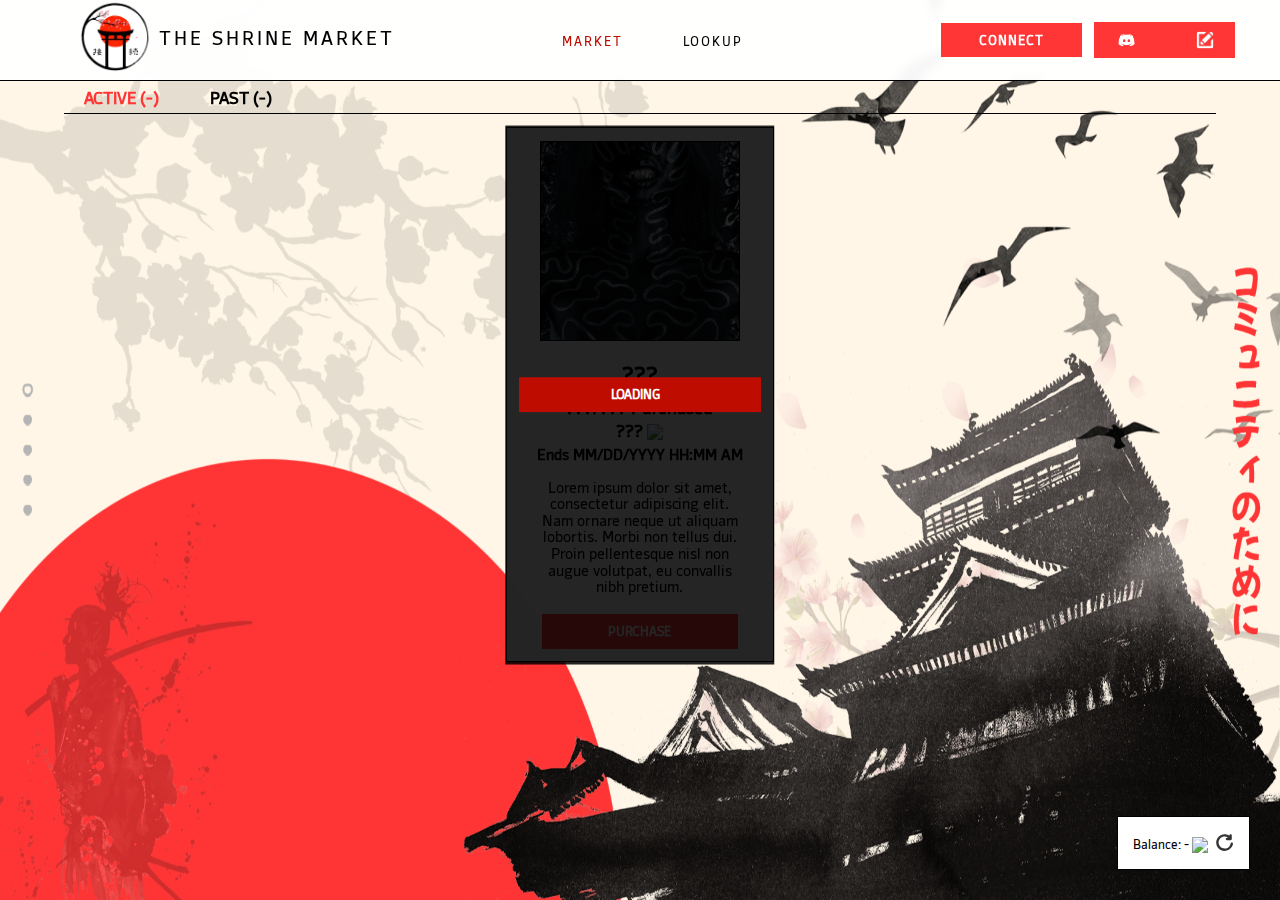
==== index.html @ 9f57974d "initial commit" ====
<!DOCTYPE html>
<html data-wf-page="611d0d9b752438d09b44e08e" data-wf-site="611d0d9b752438eba744e08d">
<head>
   <meta charset="utf-8">
   <title>SHRINE | Market</title>
   <meta content="Spend $SHRINE on listings curated by the team at THE SHRINE!" name="description">
   <meta content="SHRINE | Market" property="og:title">
   <meta content="Spend $SHRINE on listings curated by the team at THE SHRINE!" property="og:description">
   <meta content="SHRINE | Market" property="twitter:title">
   <meta content="Spend $SHRINE on listings curated by the team at THE SHRINE!" property="twitter:description">
   <meta property="og:type" content="website">
   <meta property="og:image" content="https://github.com/saintmaxi/shrine-market-dev/blob/master/images/tabicon.png?raw=true">
   <meta property="og:image:width" content="300">
   <meta property="og:image:height" content="300">
   <meta name="twitter:image" content="https://github.com/saintmaxi/shrine-market-dev/blob/master/images/tabicon.png?raw=true" />
   <meta content="width=device-width, initial-scale=1" name="viewport">
   <meta content="Webflow" name="generator">
   <link href="css/shrine-market.css" rel="stylesheet" type="text/css">
   <link href="css/normalize.css" rel="stylesheet" type="text/css">
   <link href="css/index.css" rel="stylesheet" type="text/css">
   <link href="css/market.css" rel="stylesheet" type="text/css">
   <link href="css/heaven.css" rel="stylesheet" type="text/css">
   <script
      type="text/javascript">!function (o, c) { var n = c.documentElement, t = " w-mod-"; n.className += t + "js", ("ontouchstart" in o || o.DocumentTouch && c instanceof DocumentTouch) && (n.className += t + "touch") }(window, document);</script>
   <link href="https://github.com/saintmaxi/shrine-market-dev/blob/master/images/tabicon.png?raw=true" rel="shortcut icon" type="image/x-icon">
   <link href="https://github.com/saintmaxi/shrine-market-dev/blob/master/images/tabicon.png?raw=true" rel="apple-touch-icon">
</head>

<body class="body">
   <div id="top-wrapper">
      <div id="onboarding-section" class="hidden" style="text-align: center;">
         <svg id="warning" xmlns="http://www.w3.org/2000/svg" viewBox="0 0 512 512"><!--! Font Awesome Pro 6.1.1 by @fontawesome - https://fontawesome.com License - https://fontawesome.com/license (Commercial License) Copyright 2022 Fonticons, Inc. --><path fill="white" d="M256 0C114.6 0 0 114.6 0 256s114.6 256 256 256s256-114.6 256-256S397.4 0 256 0zM232 152C232 138.8 242.8 128 256 128s24 10.75 24 24v128c0 13.25-10.75 24-24 24S232 293.3 232 280V152zM256 400c-17.36 0-31.44-14.08-31.44-31.44c0-17.36 14.07-31.44 31.44-31.44s31.44 14.08 31.44 31.44C287.4 385.9 273.4 400 256 400z"/></svg>
            <p>To purchase listings, set a Discord ID and approve the market to spend your $SHRINE.</p>
            <div id="approval">
               <button class="button hidden" id="approval-button" onclick="approveTokenToMarket()">APPROVE MARKET</button>
               <button class="button hidden" id="set-discord-button" onclick="promptForDiscord()">SET DISCORD</button>
            </div>
      </div>
      <div id="top">
         <div id="title-section" class="header">
            <div id="title">
               <img src="./images/tabicon.png">
               <a href="./index.html" class="title-link">THE SHRINE<span class="hide-on-mobile"> MARKET</span></a>
            </div>
         </div>
         <div id="header" class="header hide-on-mobile">
            <div class="header-menu">
               <a href="./index.html" class="link active">
                  MARKET
               </a>
            </div>
            <div class="header-menu">
               <a href="./lookup.html" class="link">
                  LOOKUP
               </a>
            </div>
            <div class="header-menu hidden" id="workshop">
               <a href="./workshop.html" class="link">
                  WORKSHOP
               </a>
            </div>
         </div>
         <div id="desktop-wallet-connect-div">
            <button class="button hide-on-mobile clickable" id="account" href="#" onclick=connect()>
               <span id="account-text">CONNECT</span>
            </button>
            <button class="button hide-on-mobile" id="discord" onclick="promptForDiscord()">
               <img id="discord-img" src="./images/dc-white.png">
               <span id="discord-text"></span>
               <img id="edit-img" src="./images/edit-white.png">
            </button>
         </div>
         <div id="mobile-wallet-connect-div" class="hide-on-desktop">
            <button id="mobile-account" href="#" class="button" onclick=connect()>
               <span id="mobile-account-text">CONNECT</span>
            </button>
            <button class="button" id="discord-mobile" onclick="promptForDiscord()">
               <img id="discord-img" src="./images/dc-white.png">
               <span id="discord-text-mobile"></span>
               <img id="edit-img" src="./images/edit-white.png">
            </button>
            <button id="navbar" href="#" class="button" onclick="toggleMenu()"></button>
         </div>
         <div id="expand-container">
            <div id="mobile-nav-menu" class="collapsed">
               <div id="header" class="header hide-on-desktop">
                  <div class="header-menu">
                     <a href="./index.html" class="link active">
                        MARKET
                     </a>
                  </div>
                  <div class="header-menu">
                     <a href="./lookup.html" class="link">
                        LOOKUP
                     </a>
                  </div>
                  <div class="header-menu hidden" id="workshop">
                     <a href="./workshop.html" class="link">
                        WORKSHOP
                     </a>
                  </div>
               </div>
               <div class="hide-on-desktop" id="socials">
                  <a href="https://twitter.com/ascensiont6" target="_blank" class="link w-inline-block">
                     <img src="images/twitter-black.png" loading="lazy" alt="">
                  </a>
                  <a href="https://discord.com/triplesixjewels" target="_blank" class="link w-inline-block">
                     <img src="images/dc-white.png" loading="lazy" alt="">
                  </a>
                  <a href="https://opensea.io/collection/ascensionbyt6" target="_blank" class="link w-inline-block">
                     <img src="images/os-transparent.png" loading="lazy" alt="" style="background-color: transparent;border-radius: 50%;">
                  </a>
                  <a href="https://etherscan.io/address/0xa74d868ce53af34f92b880a0f92f1ad8fc8944d7#code" target="_blank" class="link w-inline-block">
                     <img class="etherscan" src="images/etherscan-white.png" loading="lazy" alt="" style="border-radius: 50%;">
                  </a>
               </div>
            </div>
         </div>
      </div>
   </div>
   <div id="market-section" class="section body-section body-1 wf-section">
      <div id="selector-div">
         <button id="live-button" class="button active" onclick="showLive()">ACTIVE  <span id="num-live">(-)</span></button>
         <button id="past-button" class="button" onclick="showPast()">PAST <span id="num-past">(-)</span></button>
      </div>
      <h2 id="scroll-indicator" class="hidden hide-on-mobile" style="text-align: center;color: white;">
         <img class="down-arrow" src="images/down-arrow-black.png"> SCROLL<span class="hide-on-mobile"> FOR MORE</span> <img class="down-arrow" src="images/down-arrow-black.png">
      </h2>
      <h2 id="scroll-indicator" class="hide-on-desktop" style="text-align: center;color: white;">
         <img class="down-arrow" src="images/down-arrow-black.png"> SCROLL<span class="hide-on-mobile"> FOR MORE</span> <img class="down-arrow" src="images/down-arrow-black.png">
      </h2>
      <div id="live-collections">
         <div id="ex1" class="partner-collection example">
            <div class="cover">
               <button class="button loading" onclick="connect()">LOADING<span class="one">.</span><span class="two">.</span><span class="three">.</span></button>
            </div>
            <img class="collection-img" src="./images/silhouette.jpeg">
            <div class="collection-info">
               <h3>???</h3>
               <h4>???/??? Purchased
                  <br>
                  ??? <img src="https://github.com/saintmaxi/ascension-market-dev/blob/master/images/token.png?raw=true" class="token-icon">
                  <br>
                  <span class="end-time">Ends MM/DD/YYYY HH:MM AM</span>
                  </h4>
               <div class="inside-text collection-description">Lorem ipsum dolor sit amet, consectetur adipiscing elit. Nam ornare neque ut aliquam lobortis. Morbi non tellus dui. Proin pellentesque nisl non augue volutpat, eu convallis nibh pretium.
               </div>
               <button class="button">PURCHASE</button>
            </div>
         </div>
      </div>
      <div id="past-collections" class="hidden">
         <div id="ex2" class="partner-collection example">
            <div class="cover">
               <button class="button loading" onclick="connect()">LOADING<span class="one">.</span><span class="two">.</span><span class="three">.</span></button>
            </div>
            <img class="collection-img" src="./images/silhouette.jpeg">
            <div class="collection-info">
               <h3>???</h3>
               <h4>???/??? Purchased
                  <br>
                  ??? <img src="https://github.com/saintmaxi/ascension-market-dev/blob/master/images/token.png?raw=true" class="token-icon">
                  <br>
                  <span class="end-time">Ends MM/DD/YYYY HH:MM AM</span>
                  </h4>
               <div class="inside-text collection-description"> Lorem ipsum dolor sit amet, consectetur adipiscing elit. Nam ornare neque ut aliquam lobortis. Morbi non tellus dui. Proin pellentesque nisl non augue volutpat, eu convallis nibh pretium.
               </div>
               <button class="button">SOLD OUT</button>
            </div>
         </div>
      </div>
   </div>
   </div>
   <div class="token-balance-float">
      <div>Balance: <span id="token-balance">-</span> <img src="https://github.com/saintmaxi/ascension-market-dev/blob/master/images/token.png?raw=true" class="token-icon"></div> 
      <svg id="clear-cache" onclick="clearPendingTxs()" xmlns="http://www.w3.org/2000/svg" xml:space="preserve" id="Layer_1" version="1.1" viewBox="0 0 32 32"><path fill="#333333" d="M28 16c-1.219 0-1.797.859-2 1.766C25.269 21.03 22.167 26 16 26c-5.523 0-10-4.478-10-10S10.477 6 16 6c2.24 0 4.295.753 5.96 2H20c-1.104 0-2 .896-2 2s.896 2 2 2h6c1.104 0 2-.896 2-2V4c0-1.104-.896-2-2-2s-2 .896-2 2v.518C21.733 2.932 18.977 2 16 2 8.268 2 2 8.268 2 16s6.268 14 14 14c9.979 0 14-9.5 14-11.875C30 16.672 28.938 16 28 16z"/></svg>   
   </div>
   <img src="images/shrine-bg-desktop.png" loading="lazy" alt="" class="banner-img fixed-banner hide-on-desktop">
   <img src="images/shrine-bg-desktop.png" loading="lazy" alt="" class="banner-img fixed-banner hide-on-mobile">
   <div id="pending-transactions"></div>
   <script src="https://d3e54v103j8qbb.cloudfront.net/js/jquery-3.5.1.min.dc5e7f18c8.js?site=611d0d9b752438eba744e08d"
      type="text/javascript" integrity="sha256-9/aliU8dGd2tb6OSsuzixeV4y/faTqgFtohetphbbj0="
      crossorigin="anonymous"></script>
   <script type="application/javascript" src="https://cdn-cors.ethers.io/lib/ethers-5.5.1.umd.min.js"></script>
   <link href="css/webflow.css" rel="stylesheet" type="text/css">
   <script src="./scripts/utils.js"></script>
   <script src="./scripts/marketEthers.js"></script>
</body>

</html>
---- css/shrine-market.css ----
@font-face {  
	font-family: 'Syke';
	src: URL('./Syke-Regular.ttf') format('truetype');
}  

select {
	font-size: 2vw !important;
	border-style: solid;
	background-color: white;
	color: black !important;
	border-width: 1px solid black;
	border: none;
	min-width: 35%;
}

a.active {
	color: #BF0C00 !important;
}

#clear-cache {
	margin-left: .5vw;
	height: 1.5vw;
}

#clear-cache:hover {
	cursor: pointer;
	opacity: .6;
}

html, body {
	overscroll-behavior: none;
	font-family: 'Syke', monospace;
	margin: 0;
	width: 100%;
	height: 100%;	
}

.token-icon {
	display: inline;
	width: 1.8vw !important;
}

.hidden {
	display: none !important;
}

.banner-img {
	width: 100%;
	height: 100%;
}

.fixed-banner{
	position:fixed;
    bottom:0px;
    z-index: -1;
}

h1, h2 {
	letter-spacing: 3px;
}

h1 {
	font-family: "Syke", monospace;
	color: white;
	font-weight: 600;
	font-size: 3vw !important;
	line-height: 3vw !important;
}

p {
	font-size: 1.4vw !important;
	line-height: 1.7vw !important;
}

#desktop-wallet-connect-div {
	display: flex;
	justify-content: space-between;
	align-items: center;
	width: 23%;
	margin-left: 5%;
}

#desktop-wallet-connect-div button {
	width: 48%;
	font-size: 1vw;
	letter-spacing: 1px;
}

#discord-img {
	height: 1.8vw;
}

#edit-img {
	height: 1.4vw;
}

#account, #discord {
	text-align: center;
	background-color: #FF3635 !important;
	color:white !important;
  }

  #discord {
	display: flex;
	flex-direction: row;
	justify-content: space-around;
	align-items: center;
  }

#discord.success, #discord-mobile.success {
    background-color: rgb(49, 219, 49) !important;
	color: black !important;
}

#discord.success:hover, #discord-mobile.success:hover {
    background-color: rgb(49, 219, 49) !important;
	color: black !important;
}

#discord.failure, #discord-mobile.failure {
    background-color: #F72119 !important;
}

#discord.failure:hover, #discord-mobile.failure:hover {
    background-color: #F72119 !important;
}

  .button.loading, .button.connect {
	background-color: #BF0C00 !important;
	color: white !important;
  }

  #account.connected:hover {
	  background-color: #FF3635 !important;
	  cursor: default;
  }

  .button.loading:hover {
	background-color: #FF3635 !important;
	color: white !important;
  }

  .button.connect:hover {
	background-color: #FF3635 !important;
	color: white !important;
	cursor: pointer;
  }

.body {
    background-color: #100C08;
	font-family: "Syke", monospace;
	background-size: auto;
	background-repeat: repeat;
	color: white;
	cursor: default !important;
}

.header {
	padding-top: 40px;
	padding-bottom: 40px
}

.hide-on-desktop {
	display: none !important;
}

.section {
	padding-top: 50px;
	padding-bottom: 50px !important;
	background-position: 0 0;
	background-size: 500px

}

.section.footer {
	padding-top: 10px;
	padding-bottom: 10px;
	background-position: 100% 50%;
	background-size: cover;
	background-repeat: no-repeat;
}

.footer-section {
	margin: auto;
	padding: 5px;
	width: 100%;
	text-align: center;
}

.center-div {
	display: -webkit-box;
	display: -webkit-flex;
	display: -ms-flexbox;
	display: flex;
	margin-bottom: 50px;
	-webkit-box-orient: vertical;
	-webkit-box-direction: normal;
	-webkit-flex-direction: column;
	-ms-flex-direction: column;
	flex-direction: column;
	-webkit-box-pack: center;
	-webkit-justify-content: center;
	-ms-flex-pack: center;
	justify-content: center;
	-webkit-box-align: center;
	-webkit-align-items: center;
	-ms-flex-align: center;
	align-items: center
}

.button {
	touch-action: manipulation;
	background-color: #FF3635 !important;
	color: white !important;
	font-size: 1vw;
	line-height: 1.7vw;
	padding: .5vw;
	font-family: "Syke", monospace;
	font-weight: bolder;
}

.link {
	color: white;
	text-decoration: none;
}

.title-link {
    color: black !important;
	text-decoration: none
}

.title-link:hover {
	color: #FF3635 !important;
}

.button:hover {
	background-color: rgb(240, 86, 75) !important;
	color: white !important;
}

.link:hover {
	color: #FF3635;
}

.section-title{
	font-size:  2.3vw;
	text-align: center;
}

h2 {
	font-size:  1.9vw;
	line-height:  1.9vw;
}

h4 {
	font-size:  1.4vw;
	line-height:  1.8vw;
}

h5 {
	font-size:  1vw !important;
	line-height:  1.3vw !important;
}

.banner-img {
	width: 100%;
}

#pending-transactions {
    text-align: center;
    min-width: 20%;
    position: fixed;
    bottom: 20px;
    left: 20px;
    z-index: 99999999;
  }
  
.loading-div {
    cursor: pointer;
    width: 100%;
    text-decoration: none;
    height: 5%;
    background-color: white;
    color: black;
    font-size: 1.2vw;
    line-height: 1.5vw;
    padding: 20px;
    text-align: center;
	border: 1px solid white;
	font-family: "Syke";
}

.etherscan-link {
    text-decoration: none;
}


#loading-popup {
    border: solid 1px white;
    background-color: white;
    padding:5vw;
    z-index: 99999;
    position:fixed;
    top:50%;
    left: 50%;
    transform: translate(-50%, -50%);
    width: 33vw;
    text-align: center;
}

#error-popup, #status-popup, #discord-popup {
	background-color: #100C08;
    z-index: 99999;
    position:fixed;
    top:50%;
    left: 50%;
    transform: translate(-50%, -50%);
    width: 53vw;
    height: 35vh;
    border: solid 1px white;
    text-align: center;
    box-shadow: 0 0 5000px 5000px rgba(0,0,0,0.88);
}

#discord-popup {
    height: 50vh;
}

#error-popup p, #status-popup p, #discord-popup p {
    width: 90%;
    font-size: 2.5vw !important;
    line-height: 2.7vw !important;
    position: absolute;
	color: white;
    top: 50%;
    left: 50%;
	padding: 1vw;
    transform: translate(-50%, -50%);
    text-align: center;
	font-family: "Syke", monospace;
}


#discord-popup p {
	position: initial;
	top: initial;
	left: initial;
	transform: none;
	width: 95%;
	margin: auto;
	padding-bottom: 0;
}
  
  #discord-popup #content {
	width: 100%;
	font-size: 2vw;
	line-height: 2vw;
	position: absolute;
	color: white;
	top: 50%;
	left: 50%;
	width: 90%;
	transform: translate(-50%, -50%);
  }
  
  #discord-popup #content input {
	text-align: center;
	width: 80%;
  }
  
  #discord-popup #content button {
	margin: auto;
	margin-top: 3%;
	width: 80%;
  }


@keyframes blinker {
    50% {
      opacity: 0;
    }
}

.blinking {
    animation: blinker 1.6s linear infinite;
}

.success {
    background-color: rgb(49, 219, 49) !important;
	color: black !important;
}

.failure {
    background-color: #F72119 !important;
}

#block-screen, #block-screen-error, #block-screen-status, #block-screen-approval, #block-screen-loading, #block-screen-discord {
    z-index: 9998;
    width: 100vw;
    opacity: 0;
    position: absolute;
    top: 0;
}

@media screen and (max-width: 1000px) {
	.footer-section {
		margin: auto;
		padding: 5px;
		width: 100%;
		text-align: center;
	}
}

.mint-container {
	text-align: center;
}

.box {
	/* border-style: solid; */
	/* border-color: black; */
	/* border-radius: 20px; */
	/* border-width: .5vw; */
	padding: 20px;
    background-color: #100C08;
	opacity: .9;
	backdrop-filter: blur(4px);
    -webkit-backdrop-filter: blur(4px);
}

.box2 {
	background-color: rgba(95, 92, 92, 0.336);
}

.box3 {
	background-color: rgba(95, 92, 92, 0.336);
	padding: 50px;
	border-style: solid;
	border-color: white;
	border-radius: 2px;
	min-height: 60vh;
}

@media screen and (max-width:991px) {

	#discord-mobile {
		display: flex;
		flex-direction: row;
		align-items: center;
		justify-content: space-around;
	}

	.token-icon {
		display: inline;
		width: 2.8vh !important;
	}

	.box {
		border-width: 5px;
	}

	.section {
		padding-top: 0px;
		padding-bottom: 15px !important;
	}


    .section-title {
        font-size: 3vh;
        text-align: center;
    }

	h2 {
		font-size:  3.4vh;
		line-height: 3.4vh;
	}

	h3 {
		font-size:  2.4vh !important;
		line-height:  2.9vh !important;
	}

	h4 {
		font-size:  2vh;
		line-height:  2.4vh;
	}

	h5 {
		font-size:  1.8vh !important;
		line-height:  2vh !important;
	}

	.button {
		font-size: 2.3vh;
		line-height: 2.8vh ;	
		padding: 5px;
		border-width: 1px;
		min-height: 7vh;
	}

	p {
		font-size: 2.8vh !important;
		line-height: 3.1vh !important;
		margin: 0 !important;
		padding: 10px !important;
	}

	.hide-on-mobile {
        display: none !important;
    }

	.hide-on-desktop {
		display: block !important;
	}

	#mobile-account {
		width: 80%;
		background-color: #FF3635 !important;
		color: white !important;
	  }

	#about {
		padding: 0;
	}

	.header {
		padding-top: 10px;
		padding-right: 40px;
		padding-left: 40px
	}

	.header-menu {
		font-size: 2.5vh;
		margin: 5px;
	}

	.box3 {
		margin-top: 15vh;
		width: 100%;
		position: relative;
		background-color: rgba(95, 92, 92, 0.336);
		padding: 50px;
		min-height: 40vh;
	}

	#pending-transactions {
        min-width: 85%;
        position: fixed;
        bottom: 20px;
        left: 50%;
        transform: translate(-50%, 0);
      }
    
      .loading-div {
        font-size: 4vw !important;
        line-height: 4.6vw !important;
		border-width: 5px;
      }

	  #loading-popup {
        width: 75vw;
		border-width: 5px;
		bottom: 3vh;
    }

	h1 {
		font-size: 5.4vh !important;
		line-height: 5.4vh !important;
	}

    #error-popup, #status-popup, #discord-popup {
        width: 75vw;
        height: 15vh;
		border-width: 1px;
    }

	#discord-popup {
		height: 45vh;
	  }

    #error-popup p, #status-popup p {
        font-size: 4vw !important;
		line-height: 4.2vw !important;
		width: 80%;
    }

	#discord-popup p {
		padding: 0;
		font-size: 3vh !important;
		line-height: 3vh !important;
		margin: auto !important;
		margin-bottom: 3%;
	  }
	
	  #discord-popup #content input {
		border-width: 2px;
		font-size: 4vw;
		line-height: 4vw;
		width: 90%;
	  }

	  #discord-popup #content button {
		margin-top: 7%;
		width: 90%;
  }

}

@media screen and (max-width:767px) {

	#clear-cache {
		height: 2.5vh;
		margin-left: 10px;
	}

	.header {
		padding-right: 20px;
		padding-left: 20px
	}

	select {
		border-width: 3px;
		font-size: 3vh !important;
		width: 90%;
	}

	#discord-img {
		height: 3.3vh;
	}

	#edit-img {
		height: 2.3vh;
	}
}

@media screen and (max-width:479px) {
	.header {
		padding-bottom: 20px
	}
	.button.connect-button {
		margin-top: 0
	}
}

.mint-section {
	padding-top: 50px;
}

#top {
	padding-bottom: 0px;
	padding-top: 0px;
}

#about {
	z-index: 4;
}
---- css/index.css ----
:root {
    --main-bg-color: #447CFC;
  }

@keyframes blinker {
    50% {
      opacity: 0;
    }
}

#models {
    text-align: center;
    margin-top: 9vh;
    padding: 0 !important;
    border-top: solid white 1px;
    border-bottom: solid white 1px;
}

#models img {
    width: 33.1vw;
}

/* start header/navbar styling */

#top  {
    position: fixed;
    z-index: 9999;
    width: 100%;
    /* opacity: .95; */
    display: flex;
    flex-direction: row;
    justify-content: center;
    color: white !important;
    background-color: rgba(255, 255, 255, 0.955);
    backdrop-filter: blur(4px);
    -webkit-backdrop-filter: blur(4px);
    height: 9vh;
	font-family: 'Syke', sans-serif;
    border-bottom: 1px solid black;
}

#project-name {
    color: black;
}

#header, #title-section {
    margin: 0;
    padding: 0;
}

#title-section {
    display: flex;
    flex-direction: row;
    justify-content: center;
    align-items: center;
    width: 30%;
    font-size: 1.5vw;
    line-height: 1.5vw;
    text-align: center;
}

#title {
    width: 100%;
    letter-spacing: 3px;
}

#title img {
    height: 8vh;
    margin-bottom: 1vh;

}

#header {
    width: 35%;
    display: flex;
    flex-direction: row;
    justify-content: center;
    align-items: center;
    font-size: 2vw;
    line-height: 2vw;
}

.header-menu {
	font-size: 1vw;
    line-height: 1vw;
    letter-spacing: 2px;
    width: 25%;
    margin: 1%;
    text-align: center;
}

.header-menu a {
    color: black;
}

#socials {
    display: flex;
    flex-direction: row;
    align-items: center;
    justify-content: center;
    width: 15%;
    padding: .5%;
}

#socials a {
    width: 20%;
    margin: 1%;
}

#socials a:hover {
    opacity: .8;
}

#logo-img {
    width: 20%;
}

#logo-img img {
    border: .5vw black solid;
    border-radius: 50%;
}

#logo-img:hover {
    opacity: .8;
}

/* end header/navbar styling */

/* mint section */

.mint-img {
    width: 20%;
    border: .5vw black solid;
    border-radius: 20px;
}

/* start about section styling */

#roadmap {
    -webkit-animation: bounce 1.3s infinite;
    animation: bounce 1.3s infinite;
    color: black !important;
}

.down-arrow {
    width: 3vw;
}

@-webkit-keyframes bounce {
    0% { transform: translateY(0);} 
   50% {transform: translateY(-5px);} 
   100% { transform: translateY(0);} 
}
  
@keyframes bounce {
    0% { transform: translateY(0);} 
   50% {transform: translateY(-5px);} 
   100% { transform: translateY(0);} 
}

.left-number, .right-number {
    position: absolute;
    text-align: center;
    top: 20px;
    font-size: 3vw;
    line-height: 3vw;
}

.left-number {
    left: 20px;
}

.right-number {
    right: 20px;
}

#about {
    padding: 30px;
    text-align:center;
    display: flex;
    flex-direction: row;
    justify-content: center;
    align-items: center;
    position: relative;
}

#about-text-desktop-1 {
    text-align: left;
    border-top: 1px solid white;
    width: 75%;
    margin-right:6%
}

#about-text-desktop-2 {
    text-align: left;
    border-top: 1px solid white;
    width: 64%;
    margin-left:6%
}

#about-gif {
    width: 30%;
}

#wc-gif {
    border: 1px white solid;
}

#about h2 {
    font-size: 2.5vw;
    line-height: 2.5vw;
    margin-top: 15px;
    margin-bottom: 15px;
}

/* end about section styling */

#bottom-socials {
    width: 20%;
    margin: auto;
    padding: 1vw;
    display: flex;
    flex-direction: row;
    justify-content: space-evenly;
}

#bottom-socials a {
    width: 3vw;
    height: 3vw;
}

@media screen and (max-width: 991px) {

    #models {
        margin-top: 0;
        margin-bottom: 20px;
    }

    #models img {
        width: 100vw;
    }

    .left-number, .right-number {
        display: none;
    }

    .down-arrow {
        width: 3vh;
    }

    /* start header-navbar styling */

    #top {
        position: initial;
        display: initial;
    }

    .w-container {
        width: 90%;
    }

    #title-section {
        width: 100%;
        border-right: none;
        font-size: 5vh;
        line-height: 5vh;
        background-color: #100C08;
        margin: 0;
        padding: 1%;
        backdrop-filter: blur(10px);
        -webkit-backdrop-filter: blur(10px);
    }

    #title img {
        width: 15%;
    }

    #title-section {
       font-size: 4vh !important;
    }

    #socials {
        text-align: center;
        display: flex;
        flex-direction: row;
        align-items: center;
        justify-content: center;
        width: 100%;
    }

    #socials a {
        width: 10%;
    }

    #logo-img {
        width: 20%;
    }

    #logo-img img {
        border-width: 5px;
    }
    
    #title {
        width: 100%;
        letter-spacing: 3px;
        text-align: center;
    }

    #header {
        width: 100%;
        border-left: none;
        display: flex;
        flex-direction: row;
        justify-content: center;
        align-items: center;
        margin: 0;
        padding-top: 5px;
        padding-bottom: 5px;
    }

    /* Mobile Navbar animations */
      

    #expand-container {
        overflow: hidden;
    }
    
    #mobile-nav-menu {
        margin-top: -100%;
        transition: all 0.4s;
        background-color: #100C08;

    }
    
    #mobile-nav-menu.expanded {
        backdrop-filter: blur(10px);
        -webkit-backdrop-filter: blur(10px);

        margin-top: 0;
    }


    @-webkit-keyframes slide-in {
        100% {
          -webkit-transform: translateY(0%);
          transform: translateY(0%)
        }
    }

    @-webkit-keyframes slide-out {
        100% {
          -webkit-transform: translateY(-100%);
          transform: translateY(-100%)
        }
    }

    @keyframes slide-in {
        100% {
            transform: translateY(0%)
        }
    }

    @keyframes slide-out {
        100% {
            transform: translateY(-100%)
        }
    }

    .expanded {
        backdrop-filter: blur(10px);
        -webkit-backdrop-filter: blur(10px);
        opacity: 1;
        animation: slide-in 1s linear;
        -webkit-animation-name: slide-in;
        -webkit-animation-duration: 1s;
        -webkit-animation-iteration-count: 1;
        -webkit-animation-timing-function: linear;
        -webkit-animation-fill-mode: forwards;
    }

    .collapsed {
        backdrop-filter: blur(10px);
        -webkit-backdrop-filter: blur(10px);
        animation: slide-out 1s linear;
        -webkit-animation-name: slide-out;
        -webkit-animation-duration: 1s;
        -webkit-animation-iteration-count: 1;
        -webkit-animation-timing-function: linear;
        -webkit-animation-fill-mode: forwards;
    }

    /* end mobile navbar animations*/

    .header-menu {
        font-size: 4vh;
        line-height: 7.5vh;
        width: 50%;
        margin: auto;
        text-align: center;
    }

    .header-menu a {
        margin-top: 5px;
        margin-bottom: 5px;
    }

    #navbar {
        touch-action: manipulation;
        width: 10%;
        background-color: black !important;
        background-image: url("../images/burger.png");
        background-size: 100% 100%;
    }

    #mobile-wallet-connect-div {
        display: flex !important;
        flex-direction: row;
        align-items: center;
        justify-content: space-evenly;
        background-color: #100C08;
        text-align: center;
        padding-top: 5px;
        padding-bottom: 10px;
        backdrop-filter: blur(10px);
        -webkit-backdrop-filter: blur(10px);
    }

    #mobile-wallet-connect-div .button {
        min-height: 6vh;
    }

    #mobile-account, #discord-mobile {
        background-color: #F72119 !important;
        color: white !important;
        width: 40%;
    }

    /* end header/navbar styling */

    /* start about section styling */

    #about {
        display: block;
        padding: 10px;
        border-bottom: solid white 1px;
    }

    #about h1 {
        font-size: 3.5vh !important;
        margin-left: 0 !important;
        margin-right: 0 !important;
        margin-top: 0 !important;
        margin-bottom: 20px;
    }

    #about p {
        padding-left: 0 !important;
        padding-right: 0 !important;
        font-size: 18px !important;
        line-height: 18px !important;
    }
    
    #about-text-mobile {
        width: 95%;
        margin-left: 2.5%;
        margin-right:2.5%;
        text-align: left;
    }
    
    #about-gif {
        width: 100%;
    }

    #wc-gif {
        border-width: 1px;
    }

    /* end about section styling */


    p {
        padding: 20px;
        margin: 0;
        font-size: 20px;
    }

    .section-title {
        font-size: 3vh;
        text-align: center;
    }

    .body-heading {
        text-align: center;
        margin: 0;
        margin-top: 10px;
    }

    #about-info {
        font-size: 2.8vh !important;
        line-height: 3.3vh !important;
    }

    #bottom-socials {
        width: 95%;
        padding: 2vh;
    }

    #bottom-socials a {
        width: 7vh;
        height: 7vh;
    }

    #copyright-div {
        padding: 10px;
        font-size: 2.8vh !important;
		line-height: 3.1vh !important;
    }

}
---- css/market.css ----
@font-face {  
	font-family: 'Syke';
	src: URL('./Syke-Regular.ttf') format('truetype');
}  

.token-balance-float {
    position: fixed;
    right: 30px;
    bottom: 30px;
    font-size: 1vw;
    z-index: 10;
    display: flex;
    align-items: center;
    padding: 15px;
    background: white;
    color: black;
    border: 1px solid white;
    height: 6vh;
	font-family: "Syke";
  }

  #market-section {
    padding-top: 9vh;
      padding-bottom: calc(1.5vw + 150px) !important;
  }

/* Onboarding section */

#onboarding-section {
    background-color: #BF0C00;
    height: 9vh;
    display: flex;
    flex-direction: row;
    align-items: center;
    justify-content: space-between;
    padding-left: 3%;
    padding-right: 3%;
}

#onboarding-section p {
    margin-bottom: 0 !important;
}

#warning {
    width: 2vw;
}

.onboarding-wrapper {
    display: flex;
    flex-direction: row;
    justify-content: center;
}

.onboarding {
    width: 12%;
    display: inline-block;
    margin: 0;
    margin-top: 1vw;
    margin-bottom: 1vw;
}

.onboarding button {
    background-color: white;
    color: black;
    display: inline;
    width: 90%;
}

.onboarding h1 {
    margin: 0;
}

#approval {
    width: 28%;
    display: flex;
    flex-direction: row;
    justify-content: space-around;
    align-items: center;
}

#approval button {
    width: 48%;
    background-color: white !important;
    color: black !important;
}

#approval button:hover {
    background-color: rgb(209, 203, 203) !important;
    color: black !important;
}

/* end onboarding section */

button.active {
    /* border-bottom: 1px solid white; */
    color: #BF0C00 !important;
}

#selector-div {
    width: 90%;
    border-bottom: solid 1px white;
    margin-left: 5%;
    text-align: left;
}

#selector-div button {
    font-size: 1.3vw;
    line-height: 1.5vw;
    padding: .5vw;
    border-radius: 0;
    width: 10%;
    background-color: transparent !important;
    color: black;
}

#selector-div button:hover {
    color: #BF0C00 !important;
}

#live-collections, #past-collections {
    text-align: center;
    display: -webkit-box;
    display: -webkit-flex;
    display: -ms-flexbox;
    display: flex;
    -webkit-box-orient: horizontal;
    -webkit-box-direction: normal;
    -webkit-flex-direction: row;
    -ms-flex-direction: row;
    flex-direction: row;
    -webkit-box-pack: center;
    -webkit-justify-content: center;
    -ms-flex-pack: center;
    justify-content: center;
    -webkit-flex-wrap: wrap;
    -ms-flex-wrap: wrap;
    flex-wrap: wrap;
    -webkit-box-align: center;
    -webkit-align-items: center;
    -ms-flex-align: center;
    align-items: stretch;
    margin: auto;
    width: 100%;
}

#live-collections button, #past-collections button {
    width: 90%;
}

.example {
    position: relative;
}

.cover {
    position: absolute;
    top: 50%;
    left: 50%;
    width: 101%;
    height: 101%;
    transform: translate(-50%, -50%);
    background-color: rgba(0, 0, 0, 0.856);
}

.cover button {
    position: absolute;
    top: 50%;
    left: 50%;
    transform: translate(-50%, -50%);
    border-color: white;
}

.partner-collection {
	/* border-style: solid; */
	/* border-color: black; */
	/* border-radius: 15px; */
	/* border-width: .5vw; */
    border: solid white 1px;
    width: 21%;
    margin: 1%;
    background-color: black;
    color: white !important;
    text-align: center;
    display: -webkit-box;
    display: -webkit-flex;
    display: -ms-flexbox;
    display: flex;
    -webkit-box-orient: horizontal;
    -webkit-box-direction: normal;
    -webkit-flex-direction: row;
    -ms-flex-direction: row;
    flex-direction: row;
    -webkit-box-pack: center;
    -webkit-justify-content: center;
    -ms-flex-pack: center;
    justify-content: center;
    -webkit-flex-wrap: wrap;
    -ms-flex-wrap: wrap;
    flex-wrap: wrap;
    padding: 1vw;
    position: relative;
}

.partner-collection {
    flex-direction: column;
    align-items: center;
    justify-content: flex-start;
}

.partner-collection .website {
    position: absolute;
    top: 2%;
    left: 2%;
    width: 12%;
}

.partner-collection .website:hover {
    opacity: .6;
}

.partner-collection h3 {
    font-size: 1.8vw;
    line-height: 1.8vw;
    color: white !important;
}

.partner-collection button {
    margin-top: auto;
}

.collection-twitter {
    position: absolute;
    top: 1%;
    left: 2%;
    width: 15%;
}

.collection-discord {
    position: absolute;
    top: 1%;
    right: 2%;
    width: 15%;
}

.collection-img {
	border-style: solid;
	border-color: white;
	border-width: .1px;
    background-color: black;
    width: 30%;
    width: 200px;
    height: 200px;
}

.collection-info {
    width:90%;
}

.collection-description {
    min-height: 20%;
    padding: 2%;
    padding-bottom: 10px;
    font-family: 'Syke', monospace;
    font-weight: 200;
}

h3 {
    font-size: 1.5vw;
    line-height: 1.6vw;
    color: white;
    margin-top: 1.5vw;
}

h3, h4 {
    margin: 0;
}

a {
    color: #333333;
}

h4 {
    font-size: 1.4vw;
    line-height: 1.8vw;
    color: white;
}

.inside-text {
    font-size: 1.2vw;
    line-height: 1.3vw;
    padding-bottom: 20px;
}

.end-time {
    font-size: 1.2vw;
    line-height: 1.3vw;
}

#mint-prompt {
    background-color: black;
    z-index: 99999;
    position:fixed;
    top:50%;
    left: 50%;
    transform: translate(-50%, -50%);
    width: 60vw;
    height: 50vh;
    border: solid 3px #00fff2;
    border-radius: .2em;
    font-size: 2.7vw;
    animation: glow 1.6s linear infinite;
  }

  #max-button {
    width:initial;
    color:black;
    width:50%;
    height:initial;
    font-size:1vw;
  }

#block-screen {
    opacity: 1;
    background-color: rgba(0,0,0,0.88) !important;
}

#close {
    padding: .2vw;
}

#mint-button-div {
    display: -webkit-box;
    display: -webkit-flex;
    display: -ms-flexbox;
    display: flex;
    -webkit-box-orient: horizontal;
    -webkit-box-direction: normal;
    -webkit-flex-direction: row;
    -ms-flex-direction: row;
    flex-direction: row;
    -webkit-box-pack: center;
    -webkit-justify-content: center;
    -ms-flex-pack: center;
    justify-content: center;
    -webkit-flex-wrap: wrap;
    -ms-flex-wrap: wrap;
    flex-wrap: wrap;
    height: 15%;   
}

#mint-input {
    width: 100%;
    height: 50%;
    display: -webkit-box;
    display: -webkit-flex;
    display: -ms-flexbox;
    display: flex;
    -webkit-box-orient: horizontal;
    -webkit-box-direction: normal;
    -webkit-flex-direction: row;
    -ms-flex-direction: row;
    flex-direction: row;
    -webkit-box-pack: center;
    -webkit-justify-content: center;
    -ms-flex-pack: center;
    justify-content: center;
    -webkit-flex-wrap: wrap;
    -ms-flex-wrap: wrap;
    flex-wrap: wrap;
    align-items: center;
}


.mint-input-part {
    width: 50%;
}

.button {
    height: initial;
}

.mint-button {
    width: 45%;
    height: 95%;
    margin: 2.5%;
    margin-bottom: 0;
    margin-top: 0;
    font-size: 1.3vw;
}

.mint-button .mes-icon {
    cursor: pointer;
}

#mint-prompt h3 {
    font-size: 2.5vw;
    line-height: 2.6vw;
}

#mint-prompt h4 {
    font-size: 2.2vw;
    line-height: 2.3vw;
}

.mes-icon {
    width: 1.7em
}

.purchased {
    background-color: #9c9696 !important;
}

.purchased:hover {
    background-color: #9c9696 !important;
    color: white !important;
}

.cover button:hover {
    background-color: white !important;
    cursor: default;
}

.down-arrow {
    width: 3vw;
}

.one {
    opacity: 0;
    -webkit-animation: dot 1.3s infinite;
    -webkit-animation-delay: 0.0s;
    animation: dot 1.3s infinite;
    animation-delay: 0.0s;
}
  
.two {
    opacity: 0;
    -webkit-animation: dot 1.3s infinite;
    -webkit-animation-delay: 0.2s;
    animation: dot 1.3s infinite;
    animation-delay: 0.2s;
}
  
.three {
    opacity: 0;
    -webkit-animation: dot 1.3s infinite;
    -webkit-animation-delay: 0.3s;
    animation: dot 1.3s infinite;
    animation-delay: 0.3s;
}
  
@-webkit-keyframes dot {
    0% {
        opacity: 0;
    }
    50% {
        opacity: 0;
    }
    100% {
        opacity: 1;
    }
}
  
@keyframes dot {
    0% {
        opacity: 0;
    }
    50% {
        opacity: 0;
    }
    100% {
        opacity: 1;
    }
}

/* Scroll animation */

@-webkit-keyframes bounce {
    0% { transform: translateY(0);} 
   50% {transform: translateY(-5px);} 
   100% { transform: translateY(0);} 
}
  
@keyframes bounce {
    0% { transform: translateY(0);} 
   50% {transform: translateY(-5px);} 
   100% { transform: translateY(0);} 
}

#scroll-indicator {
    -webkit-animation: bounce 1.3s infinite;
    animation: bounce 1.3s infinite;
}

#no-live-msg {
    width: 50%;
    margin: auto;
}

#no-live-msg button {
    width: 30%;
    margin: auto;
}

@media screen and (max-width: 991px) {

    #onboarding-section {
        display: inline-block;
        padding-top: 10px !important;
        padding-bottom: 10px !important;
        height: initial;
        width: 100%;
    }

    #onboarding-section p {
        width: 90%;
        margin-bottom: 0 !important;
        background-color: #BF0C00;
        display: inline-block;
    }
    
    #warning {
        width: 7vw;
        display: inline-block;
    }
    
    .onboarding-wrapper {
        display: flex;
        flex-direction: row;
        justify-content: center;
    }

    #approval {
        width: 100%;
    }

    #market-section {
          padding-bottom: calc(1.5vw + 150px) !important;
      }

    #before-buying {
        font-size: 4.4vh !important;
        line-height: 4.4vh !important;
        color: white;
    }

    #no-live-msg {
        width: 95%;
        margin: auto;
    }

    .down-arrow {
        width: 3vh;
    }

    #live-collections button, #past-collections button {
        width: 90%;
    }

    .token-balance-float {
        position: fixed;
        bottom: 5px;
        left: 50%;
        transform: translate(-50%, 0);
        width: 80%;
        margin: auto;
        font-size: 2vh;
        z-index: 10;
        display: flex;
        align-items: center;
        text-align: center;
        justify-content: center;
        padding: 5px;
        background: white;
        color: black;
        border: 1px solid white;
        height: initial;
      }

    /* Onboarding section*/

    #onboarding-alert p {
        width: 95%;
        margin: auto !important;
    }

    #wl-select {
        margin-top: 25px;
    }

    .onboarding button {
        width: 90%;
    }

    /* End onboarding section*/


    #selector-div {
        text-align: center;
    }

    #selector-div button {
        font-size: 3.4vh;
        line-height: 3.4vh;
        padding: 2vh;
        width: 45%;
    }

    .navbar-container {
        width: 50% !important;
        padding: 0;
      }

    .partner-collection {
        width: 90%;
        padding: 15px;
    }

    .collection-info {
        width:100%;
        margin-left: initial;
    }

    .partner-collection {
        margin-top: 40px;
    }

    .collection-img {
        width: 200px;
        height: 200px;
        min-width: 0px !important;
        min-height: 0px !important;
    }
    
    .collection-description {
        min-height: 20%;
        padding: 2%;
    }

    .partner-collection h3 {
        font-size: 3.8vh !important;
        line-height: 3.9vh !important;
        margin-top: 10px;
    }

    h4 {
        font-size: 3vh;
        line-height: 3.1vh;
        color: white;
    }

    .inside-text {
        font-size: 2.7vh;
        line-height: 3vh;
        padding-bottom: 20px;
        padding-top: 0;
    }

    .end-time {
        font-size: 3vh;
        line-height: 3.2vh;   
    }

    #mint-prompt {
        width: 100vw;
        height: 90vh;
        font-size: 2.7vh;
      }

    #header-div {
        height: 7% !important;
    }

    #max-button {
        font-size: 2.7vh;
        width: 15%;
    }

    #number-to-mint {
        font-size:10vh;
        margin-top: 5vh;
    }

    .increment-button {
        font-size:15vh;
    }

    #mint-plus {
        margin-left: 6vh;
    }

    #mint-minus {
        margin-right: 6vh;
    }

    .mint-input-part {
        width: 100%;
    }

      #close {
        padding: 1vh;
        font-size: 4vh;
    }
    
    #mint-prompt h3 {
        font-size: 4.5vh;
        line-height: 4.6vh;
        margin: initial;        
    }

    #mint-prompt-header {
        margin-top: 3.5vh !important;
    }

    #mint-prompt h4 {
        font-size: 4.2vh;
        line-height: 4.3vh;
        margin: initial;
    }

    #number-to-mint-header {
        margin-bottom: 4vh !important;
    }

    .mes-icon {
        width: 1.7em
    }

    #mint-input {
        height: 50%;
    }


    .mint-button {
        width: 90%;
        height: 75%;
        margin: 5%;
        font-size: 2.7vh;
    }

    .mint-prompt-button {
        font-size: 3vh;
    }
}


@media screen and (min-width: 1900px) {

    .collection-img {
        width: 250px;
        height: 250px;
    }
}
---- css/heaven.css ----
.body {
    background-color: white;
}

h1, h2, h3, h4 {
    color: black !important;
}

.partner-collection {
    background-color: rgba(255, 255, 255, 0.955);
    border-color: black;
    color: black !important;
}

.partner-collection img {
    border-color: black;
    border-width: 1px;
}

.partner-collection h3 {
    color: black !important;
}

#selector-div button{
    color: black  !important;
}

#selector-div {
    border-color: black;
}

#selector-div button.active {
    color: #FF3635 !important;
}

#selector-div button:hover {
    color: #FF3635 !important;
}

/* .partner-collection button {
    background-color: rgb(229, 198, 24) !important;
}

.partner-collection button:hover {
    background-color: rgb(254, 233, 115) !important;
} */

.partner-collection button.purchased {
    background-color: #9c9696 !important;
}

.partner-collection button.purchased:hover {
    background-color: #9c9696 !important;
    color: white !important;
}

.token-balance-float {
    border-color: black;
}

.loading-div {
    border-color: black;
}


@media screen and (max-width: 991px) {



}
---- css/webflow.css ----
@font-face{font-family:webflow-icons;src:url([data-uri]) format('truetype');font-weight:400;font-style:normal}[class^=w-icon-],[class*=" w-icon-"]{font-family:webflow-icons!important;speak:none;font-style:normal;font-weight:400;font-variant:normal;text-transform:none;line-height:1;-webkit-font-smoothing:antialiased;-moz-osx-font-smoothing:grayscale}.w-icon-slider-right:before{content:"\e600"}.w-icon-slider-left:before{content:"\e601"}.w-icon-nav-menu:before{content:"\e602"}.w-icon-arrow-down:before,.w-icon-dropdown-toggle:before{content:"\e603"}.w-icon-file-upload-remove:before{content:"\e900"}.w-icon-file-upload-icon:before{content:"\e903"}*{-webkit-box-sizing:border-box;-moz-box-sizing:border-box;box-sizing:border-box}html{height:100%}body{margin:0;min-height:100%;background-color:#fff;font-family:Arial,sans-serif;font-size:14px;line-height:20px;color:#333}img{max-width:100%;vertical-align:middle;display:inline-block}html.w-mod-touch *{background-attachment:scroll!important}.w-block{display:block}.w-inline-block{max-width:100%;display:inline-block}.w-clearfix:before,.w-clearfix:after{content:" ";display:table;grid-column-start:1;grid-row-start:1;grid-column-end:2;grid-row-end:2}.w-clearfix:after{clear:both}.w-hidden{display:none}.w-button{display:inline-block;padding:9px 15px;background-color:#3898ec;color:#fff;border:0;line-height:inherit;text-decoration:none;cursor:pointer;border-radius:0}input.w-button{-webkit-appearance:button}html[data-w-dynpage] [data-w-cloak]{color:transparent!important}.w-webflow-badge,.w-webflow-badge *{position:static;left:auto;top:auto;right:auto;bottom:auto;z-index:auto;display:block;visibility:visible;overflow:visible;overflow-x:visible;overflow-y:visible;box-sizing:border-box;width:auto;height:auto;max-height:none;max-width:none;min-height:0;min-width:0;margin:0;padding:0;float:none;clear:none;border:0 transparent;border-radius:0;background:0 0;background-image:none;background-position:0% 0%;background-size:auto auto;background-repeat:repeat;background-origin:padding-box;background-clip:border-box;background-attachment:scroll;background-color:transparent;box-shadow:none;opacity:1;transform:none;transition:none;direction:ltr;font-family:inherit;font-weight:inherit;color:inherit;font-size:inherit;line-height:inherit;font-style:inherit;font-variant:inherit;text-align:inherit;letter-spacing:inherit;text-decoration:inherit;text-indent:0;text-transform:inherit;list-style-type:disc;text-shadow:none;font-smoothing:auto;vertical-align:baseline;cursor:inherit;white-space:inherit;word-break:normal;word-spacing:normal;word-wrap:normal}.w-webflow-badge{position:fixed!important;display:inline-block!important;visibility:visible!important;opacity:1!important;z-index:2147483647!important;top:auto!important;right:12px!important;bottom:12px!important;left:auto!important;color:#aaadb0!important;background-color:#fff!important;border-radius:3px!important;padding:6px 8px 6px 6px!important;font-size:12px!important;opacity:1!important;line-height:14px!important;text-decoration:none!important;transform:none!important;margin:0!important;width:auto!important;height:auto!important;overflow:visible!important;white-space:nowrap;box-shadow:0 0 0 1px rgba(0,0,0,.1),0 1px 3px rgba(0,0,0,.1);cursor:pointer}.w-webflow-badge>img{display:inline-block!important;visibility:visible!important;opacity:1!important;vertical-align:middle!important}h1,h2,h3,h4,h5,h6{font-weight:700;margin-bottom:10px}h1{font-size:38px;line-height:44px;margin:1vw}h3{font-size:24px;line-height:30px;margin-top:20px}h5{font-size:14px;line-height:20px;margin-top:10px}h6{font-size:12px;line-height:18px;margin-top:10px}p{margin-top:0;margin-bottom:10px}blockquote{margin:0 0 10px;padding:10px 20px;border-left:5px solid #e2e2e2;font-size:18px;line-height:22px}figure{margin:0;margin-bottom:10px}figcaption{margin-top:5px;text-align:center}ul,ol{margin-top:0;margin-bottom:10px;padding-left:40px}.w-list-unstyled{padding-left:0;list-style:none}.w-embed:before,.w-embed:after{content:" ";display:table;grid-column-start:1;grid-row-start:1;grid-column-end:2;grid-row-end:2}.w-embed:after{clear:both}.w-video{width:100%;position:relative;padding:0}.w-video iframe,.w-video object,.w-video embed{position:absolute;top:0;left:0;width:100%;height:100%}fieldset{padding:0;margin:0;border:0}button,html input[type=button],input[type=reset]{border:0;cursor:pointer;-webkit-appearance:button}.w-form{margin:0 0 15px}.w-form-done{display:none;padding:20px;text-align:center;background-color:#ddd}.w-form-fail{display:none;margin-top:10px;padding:10px;background-color:#ffdede}label{display:block;margin-bottom:5px;font-weight:700}.w-input,.w-select{display:block;width:100%;height:38px;padding:8px 12px;margin-bottom:10px;font-size:14px;line-height:1.428571429;color:#333;vertical-align:middle;background-color:#fff;border:1px solid #ccc}.w-input:-moz-placeholder,.w-select:-moz-placeholder{color:#999}.w-input::-moz-placeholder,.w-select::-moz-placeholder{color:#999;opacity:1}.w-input:-ms-input-placeholder,.w-select:-ms-input-placeholder{color:#999}.w-input::-webkit-input-placeholder,.w-select::-webkit-input-placeholder{color:#999}.w-input:focus,.w-select:focus{border-color:#3898ec;outline:0}.w-input[disabled],.w-select[disabled],.w-input[readonly],.w-select[readonly],fieldset[disabled] .w-input,fieldset[disabled] .w-select{cursor:not-allowed;background-color:#eee}textarea.w-input,textarea.w-select{height:auto}.w-select{background-color:#f3f3f3}.w-select[multiple]{height:auto}.w-form-label{display:inline-block;cursor:pointer;font-weight:400;margin-bottom:0}.w-radio{display:block;margin-bottom:5px;padding-left:20px}.w-radio:before,.w-radio:after{content:" ";display:table;grid-column-start:1;grid-row-start:1;grid-column-end:2;grid-row-end:2}.w-radio:after{clear:both}.w-radio-input{margin:4px 0 0;margin-top:1px \9;line-height:normal;float:left;margin-left:-20px}.w-radio-input{margin-top:3px}.w-file-upload{display:block;margin-bottom:10px}.w-file-upload-input{width:.1px;height:.1px;opacity:0;overflow:hidden;position:absolute;z-index:-100}.w-file-upload-default,.w-file-upload-uploading,.w-file-upload-success{display:inline-block;color:#333}.w-file-upload-error{display:block;margin-top:10px}.w-file-upload-default.w-hidden,.w-file-upload-uploading.w-hidden,.w-file-upload-error.w-hidden,.w-file-upload-success.w-hidden{display:none}.w-file-upload-uploading-btn{display:flex;font-size:14px;font-weight:400;cursor:pointer;margin:0;padding:8px 12px;border:1px solid #ccc;background-color:#fafafa}.w-file-upload-file{display:flex;flex-grow:1;justify-content:space-between;margin:0;padding:8px 9px 8px 11px;border:1px solid #ccc;background-color:#fafafa}.w-file-upload-file-name{font-size:14px;font-weight:400;display:block}.w-file-remove-link{margin-top:3px;margin-left:10px;width:auto;height:auto;padding:3px;display:block;cursor:pointer}.w-icon-file-upload-remove{margin:auto;font-size:10px}.w-file-upload-error-msg{display:inline-block;color:#ea384c;padding:2px 0}.w-file-upload-info{display:inline-block;line-height:38px;padding:0 12px}.w-file-upload-label{display:inline-block;font-size:14px;font-weight:400;cursor:pointer;margin:0;padding:8px 12px;border:1px solid #ccc;background-color:#fafafa}.w-icon-file-upload-icon,.w-icon-file-upload-uploading{display:inline-block;margin-right:8px;width:20px}.w-icon-file-upload-uploading{height:20px}.w-container{margin-left:auto;margin-right:auto;max-width:85%}.w-container:before,.w-container:after{content:" ";display:table;grid-column-start:1;grid-row-start:1;grid-column-end:2;grid-row-end:2}.w-container:after{clear:both}.w-container .w-row{margin-left:-10px;margin-right:-10px}.w-row:before,.w-row:after{content:" ";display:table;grid-column-start:1;grid-row-start:1;grid-column-end:2;grid-row-end:2}.w-row:after{clear:both}.w-row .w-row{margin-left:0;margin-right:0}.w-col{position:relative;float:left;width:100%;min-height:1px;padding-left:10px;padding-right:10px}.w-col .w-col{padding-left:0;padding-right:0}.w-col-1{width:8.33333333%}.w-col-2{width:16.66666667%}.w-col-3{width:25%}.w-col-4{width:33.33333333%}.w-col-5{width:41.66666667%}.w-col-6{width:50%}.w-col-7{width:58.33333333%}.w-col-8{width:66.66666667%}.w-col-9{width:75%}.w-col-10{width:83.33333333%}.w-col-11{width:91.66666667%}.w-col-12{width:100%}.w-hidden-main{display:none!important}@media screen and (max-width:991px){.w-container{max-width:728px}.w-hidden-main{display:inherit!important}.w-hidden-medium{display:none!important}.w-col-medium-1{width:8.33333333%}.w-col-medium-2{width:16.66666667%}.w-col-medium-3{width:25%}.w-col-medium-4{width:33.33333333%}.w-col-medium-5{width:41.66666667%}.w-col-medium-6{width:50%}.w-col-medium-7{width:58.33333333%}.w-col-medium-8{width:66.66666667%}.w-col-medium-9{width:75%}.w-col-medium-10{width:83.33333333%}.w-col-medium-11{width:91.66666667%}.w-col-medium-12{width:100%}.w-col-stack{width:100%;left:auto;right:auto}}@media screen and (max-width:767px){.w-hidden-main{display:inherit!important}.w-hidden-medium{display:inherit!important}.w-hidden-small{display:none!important}.w-row,.w-container .w-row{margin-left:0;margin-right:0}.w-col{width:100%;left:auto;right:auto}.w-col-small-1{width:8.33333333%}.w-col-small-2{width:16.66666667%}.w-col-small-3{width:25%}.w-col-small-4{width:33.33333333%}.w-col-small-5{width:41.66666667%}.w-col-small-6{width:50%}.w-col-small-7{width:58.33333333%}.w-col-small-8{width:66.66666667%}.w-col-small-9{width:75%}.w-col-small-10{width:83.33333333%}.w-col-small-11{width:91.66666667%}.w-col-small-12{width:100%}}@media screen and (max-width:479px){.w-container{max-width:none}.w-hidden-main{display:inherit!important}.w-hidden-medium{display:inherit!important}.w-hidden-small{display:inherit!important}.w-hidden-tiny{display:none!important}.w-col{width:100%}.w-col-tiny-1{width:8.33333333%}.w-col-tiny-2{width:16.66666667%}.w-col-tiny-3{width:25%}.w-col-tiny-4{width:33.33333333%}.w-col-tiny-5{width:41.66666667%}.w-col-tiny-6{width:50%}.w-col-tiny-7{width:58.33333333%}.w-col-tiny-8{width:66.66666667%}.w-col-tiny-9{width:75%}.w-col-tiny-10{width:83.33333333%}.w-col-tiny-11{width:91.66666667%}.w-col-tiny-12{width:100%}}.w-widget{position:relative}.w-widget-map{width:100%;height:400px}.w-widget-map label{width:auto;display:inline}.w-widget-map img{max-width:inherit}.w-widget-map .gm-style-iw{text-align:center}.w-widget-map .gm-style-iw>button{display:none!important}.w-widget-twitter{overflow:hidden}.w-widget-twitter-count-shim{display:inline-block;vertical-align:top;position:relative;width:28px;height:20px;text-align:center;background:#fff;border:#758696 solid 1px;border-radius:3px}.w-widget-twitter-count-shim *{pointer-events:none;-webkit-user-select:none;-moz-user-select:none;-ms-user-select:none;user-select:none}.w-widget-twitter-count-shim .w-widget-twitter-count-inner{position:relative;font-size:15px;line-height:12px;text-align:center;color:#999;font-family:serif}.w-widget-twitter-count-shim .w-widget-twitter-count-clear{position:relative;display:block}.w-widget-twitter-count-shim.w--large{width:36px;height:28px}.w-widget-twitter-count-shim.w--large .w-widget-twitter-count-inner{font-size:18px;line-height:18px}.w-widget-twitter-count-shim:not(.w--vertical){margin-left:5px;margin-right:8px}.w-widget-twitter-count-shim:not(.w--vertical).w--large{margin-left:6px}.w-widget-twitter-count-shim:not(.w--vertical):before,.w-widget-twitter-count-shim:not(.w--vertical):after{top:50%;left:0;border:solid transparent;content:" ";height:0;width:0;position:absolute;pointer-events:none}.w-widget-twitter-count-shim:not(.w--vertical):before{border-color:transparent;border-right-color:#5d6c7b;border-width:4px;margin-left:-9px;margin-top:-4px}.w-widget-twitter-count-shim:not(.w--vertical).w--large:before{border-width:5px;margin-left:-10px;margin-top:-5px}.w-widget-twitter-count-shim:not(.w--vertical):after{border-color:transparent;border-right-color:#fff;border-width:4px;margin-left:-8px;margin-top:-4px}.w-widget-twitter-count-shim:not(.w--vertical).w--large:after{border-width:5px;margin-left:-9px;margin-top:-5px}.w-widget-twitter-count-shim.w--vertical{width:61px;height:33px;margin-bottom:8px}.w-widget-twitter-count-shim.w--vertical:before,.w-widget-twitter-count-shim.w--vertical:after{top:100%;left:50%;border:solid transparent;content:" ";height:0;width:0;position:absolute;pointer-events:none}.w-widget-twitter-count-shim.w--vertical:before{border-color:transparent;border-top-color:#5d6c7b;border-width:5px;margin-left:-5px}.w-widget-twitter-count-shim.w--vertical:after{border-color:transparent;border-top-color:#fff;border-width:4px;margin-left:-4px}.w-widget-twitter-count-shim.w--vertical .w-widget-twitter-count-inner{font-size:18px;line-height:22px}.w-widget-twitter-count-shim.w--vertical.w--large{width:76px}.w-widget-gplus{overflow:hidden}.w-background-video{position:relative;overflow:hidden;height:500px;color:#fff}.w-background-video>video{background-size:cover;background-position:50% 50%;position:absolute;margin:auto;width:100%;height:100%;right:-100%;bottom:-100%;top:-100%;left:-100%;object-fit:cover;z-index:-100}.w-background-video>video::-webkit-media-controls-start-playback-button{display:none!important;-webkit-appearance:none}.w-slider{position:relative;height:300px;text-align:center;background:#ddd;clear:both;-webkit-tap-highlight-color:transparent;tap-highlight-color:transparent}.w-slider-mask{position:relative;display:block;overflow:hidden;z-index:1;left:0;right:0;height:100%;white-space:nowrap}.w-slide{position:relative;display:inline-block;vertical-align:top;width:100%;height:100%;white-space:normal;text-align:left}.w-slider-nav{position:absolute;z-index:2;top:auto;right:0;bottom:0;left:0;margin:auto;padding-top:10px;height:40px;text-align:center;-webkit-tap-highlight-color:transparent;tap-highlight-color:transparent}.w-slider-nav.w-round>div{border-radius:100%}.w-slider-nav.w-num>div{width:auto;height:auto;padding:.2em .5em;font-size:inherit;line-height:inherit}.w-slider-nav.w-shadow>div{box-shadow:0 0 3px rgba(51,51,51,.4)}.w-slider-nav-invert{color:#fff}.w-slider-nav-invert>div{background-color:rgba(34,34,34,.4)}.w-slider-nav-invert>div.w-active{background-color:#222}.w-slider-dot{position:relative;display:inline-block;width:1em;height:1em;background-color:rgba(255,255,255,.4);cursor:pointer;margin:0 3px .5em;transition:background-color 100ms,color 100ms}.w-slider-dot.w-active{background-color:#fff}.w-slider-dot:focus{outline:none;box-shadow:0 0 0 2px #fff}.w-slider-dot:focus.w-active{box-shadow:none}.w-slider-arrow-left,.w-slider-arrow-right{position:absolute;width:80px;top:0;right:0;bottom:0;left:0;margin:auto;cursor:pointer;overflow:hidden;color:#fff;font-size:40px;-webkit-tap-highlight-color:transparent;tap-highlight-color:transparent;-webkit-user-select:none;-moz-user-select:none;-ms-user-select:none;user-select:none}.w-slider-arrow-left [class^=w-icon-],.w-slider-arrow-right [class^=w-icon-],.w-slider-arrow-left [class*=' w-icon-'],.w-slider-arrow-right [class*=' w-icon-']{position:absolute}.w-slider-arrow-left:focus,.w-slider-arrow-right:focus{outline:0}.w-slider-arrow-left{z-index:3;right:auto}.w-slider-arrow-right{z-index:4;left:auto}.w-icon-slider-left,.w-icon-slider-right{top:0;right:0;bottom:0;left:0;margin:auto;width:1em;height:1em}.w-slider-aria-label{border:0;clip:rect(0 0 0 0);height:1px;margin:-1px;overflow:hidden;padding:0;position:absolute;width:1px}.w-slider-force-show{display:block!important}.w-dropdown{display:inline-block;position:relative;text-align:left;margin-left:auto;margin-right:auto;z-index:900}.w-dropdown-btn,.w-dropdown-toggle,.w-dropdown-link{position:relative;vertical-align:top;text-decoration:none;color:#222;padding:20px;text-align:left;margin-left:auto;margin-right:auto;white-space:nowrap}.w-dropdown-toggle{-webkit-user-select:none;-moz-user-select:none;-ms-user-select:none;user-select:none;display:inline-block;cursor:pointer;padding-right:40px}.w-dropdown-toggle:focus{outline:0}.w-icon-dropdown-toggle{position:absolute;top:0;right:0;bottom:0;margin:auto;margin-right:20px;width:1em;height:1em}.w-dropdown-list{position:absolute;background:#ddd;display:none;min-width:100%}.w-dropdown-list.w--open{display:block}.w-dropdown-link{padding:10px 20px;display:block;color:#222}.w-dropdown-link.w--current{color:#0082f3}.w-dropdown-link:focus{outline:0}@media screen and (max-width:767px){.w-nav-brand{padding-left:10px}}.w-lightbox-backdrop{color:#000;cursor:auto;font-family:serif;font-size:medium;font-style:normal;font-variant:normal;font-weight:400;letter-spacing:normal;line-height:normal;list-style:disc;text-align:start;text-indent:0;text-shadow:none;text-transform:none;visibility:visible;white-space:normal;word-break:normal;word-spacing:normal;word-wrap:normal;position:fixed;top:0;right:0;bottom:0;left:0;color:#fff;font-family:helvetica neue,Helvetica,Ubuntu,segoe ui,Verdana,sans-serif;font-size:17px;line-height:1.2;font-weight:300;text-align:center;background:rgba(0,0,0,.9);z-index:2000;outline:0;opacity:0;-webkit-user-select:none;-moz-user-select:none;-ms-user-select:none;-webkit-tap-highlight-color:transparent;-webkit-transform:translate(0,0)}.w-lightbox-backdrop,.w-lightbox-container{height:100%;overflow:auto;-webkit-overflow-scrolling:touch}.w-lightbox-content{position:relative;height:100vh;overflow:hidden}.w-lightbox-view{position:absolute;width:100vw;height:100vh;opacity:0}.w-lightbox-view:before{content:"";height:100vh}.w-lightbox-group,.w-lightbox-group .w-lightbox-view,.w-lightbox-group .w-lightbox-view:before{height:86vh}.w-lightbox-frame,.w-lightbox-view:before{display:inline-block;vertical-align:middle}.w-lightbox-figure{position:relative;margin:0}.w-lightbox-group .w-lightbox-figure{cursor:pointer}.w-lightbox-img{width:auto;height:auto;max-width:none}.w-lightbox-image{display:block;float:none;max-width:100vw;max-height:100vh}.w-lightbox-group .w-lightbox-image{max-height:86vh}.w-lightbox-caption{position:absolute;right:0;bottom:0;left:0;padding:.5em 1em;background:rgba(0,0,0,.4);text-align:left;text-overflow:ellipsis;white-space:nowrap;overflow:hidden}.w-lightbox-embed{position:absolute;top:0;right:0;bottom:0;left:0;width:100%;height:100%}.w-lightbox-control{position:absolute;top:0;width:4em;background-size:24px;background-repeat:no-repeat;background-position:center;cursor:pointer;-webkit-transition:all .3s;transition:all .3s}.w-lightbox-left{display:none;bottom:0;left:0;background-image:url([data-uri])}.w-lightbox-right{display:none;right:0;bottom:0;background-image:url([data-uri])}.w-lightbox-close{right:0;height:2.6em;background-image:url([data-uri]);background-size:18px}.w-lightbox-strip{position:absolute;bottom:0;left:0;right:0;padding:0 1vh;line-height:0;white-space:nowrap;overflow-x:auto;overflow-y:hidden}.w-lightbox-item{display:inline-block;width:10vh;padding:2vh 1vh;box-sizing:content-box;cursor:pointer;-webkit-transform:translate3d(0,0,0)}.w-lightbox-active{opacity:.3}.w-lightbox-thumbnail{position:relative;height:10vh;background:#222;overflow:hidden}.w-lightbox-thumbnail-image{position:absolute;top:0;left:0}.w-lightbox-thumbnail .w-lightbox-tall{top:50%;width:100%;-webkit-transform:translate(0,-50%);-ms-transform:translate(0,-50%);transform:translate(0,-50%)}.w-lightbox-thumbnail .w-lightbox-wide{left:50%;height:100%;-webkit-transform:translate(-50%,0);-ms-transform:translate(-50%,0);transform:translate(-50%,0)}.w-lightbox-spinner{position:absolute;top:50%;left:50%;box-sizing:border-box;width:40px;height:40px;margin-top:-20px;margin-left:-20px;border:5px solid rgba(0,0,0,.4);border-radius:50%;-webkit-animation:spin .8s infinite linear;animation:spin .8s infinite linear}.w-lightbox-spinner:after{content:"";position:absolute;top:-4px;right:-4px;bottom:-4px;left:-4px;border:3px solid transparent;border-bottom-color:#fff;border-radius:50%}.w-lightbox-hide{display:none}.w-lightbox-noscroll{overflow:hidden}@media(min-width:768px){.w-lightbox-content{height:96vh;margin-top:2vh}.w-lightbox-view,.w-lightbox-view:before{height:96vh}.w-lightbox-group,.w-lightbox-group .w-lightbox-view,.w-lightbox-group .w-lightbox-view:before{height:84vh}.w-lightbox-image{max-width:96vw;max-height:96vh}.w-lightbox-group .w-lightbox-image{max-width:82.3vw;max-height:84vh}.w-lightbox-left,.w-lightbox-right{display:block;opacity:.5}.w-lightbox-close{opacity:.8}.w-lightbox-control:hover{opacity:1}}.w-lightbox-inactive,.w-lightbox-inactive:hover{opacity:0}.w-richtext:before,.w-richtext:after{content:" ";display:table;grid-column-start:1;grid-row-start:1;grid-column-end:2;grid-row-end:2}.w-richtext:after{clear:both}.w-richtext[contenteditable=true]:before,.w-richtext[contenteditable=true]:after{white-space:initial}.w-richtext ol,.w-richtext ul{overflow:hidden}.w-richtext .w-richtext-figure-selected.w-richtext-figure-type-video div:after,.w-richtext .w-richtext-figure-selected[data-rt-type=video] div:after{outline:2px solid #2895f7}.w-richtext .w-richtext-figure-selected.w-richtext-figure-type-image div,.w-richtext .w-richtext-figure-selected[data-rt-type=image] div{outline:2px solid #2895f7}.w-richtext figure.w-richtext-figure-type-video>div:after,.w-richtext figure[data-rt-type=video]>div:after{content:'';position:absolute;display:none;left:0;top:0;right:0;bottom:0}.w-richtext figure{position:relative;max-width:60%}.w-richtext figure>div:before{cursor:default!important}.w-richtext figure img{width:100%}.w-richtext figure figcaption.w-richtext-figcaption-placeholder{opacity:.6}.w-richtext figure div{font-size:0;color:transparent}.w-richtext figure.w-richtext-figure-type-image,.w-richtext figure[data-rt-type=image]{display:table}.w-richtext figure.w-richtext-figure-type-image>div,.w-richtext figure[data-rt-type=image]>div{display:inline-block}.w-richtext figure.w-richtext-figure-type-image>figcaption,.w-richtext figure[data-rt-type=image]>figcaption{display:table-caption;caption-side:bottom}.w-richtext figure.w-richtext-figure-type-video,.w-richtext figure[data-rt-type=video]{width:60%;height:0}.w-richtext figure.w-richtext-figure-type-video iframe,.w-richtext figure[data-rt-type=video] iframe{position:absolute;top:0;left:0;width:100%;height:100%}.w-richtext figure.w-richtext-figure-type-video>div,.w-richtext figure[data-rt-type=video]>div{width:100%}.w-richtext figure.w-richtext-align-center{margin-right:auto;margin-left:auto;clear:both}.w-richtext figure.w-richtext-align-center.w-richtext-figure-type-image>div,.w-richtext figure.w-richtext-align-center[data-rt-type=image]>div{max-width:100%}.w-richtext figure.w-richtext-align-normal{clear:both}.w-richtext figure.w-richtext-align-fullwidth{width:100%;max-width:100%;text-align:center;clear:both;display:block;margin-right:auto;margin-left:auto}.w-richtext figure.w-richtext-align-fullwidth>div{display:inline-block;padding-bottom:inherit}.w-richtext figure.w-richtext-align-fullwidth>figcaption{display:block}.w-richtext figure.w-richtext-align-floatleft{float:left;margin-right:15px;clear:none}.w-richtext figure.w-richtext-align-floatright{float:right;margin-left:15px;clear:none}.w-nav{position:relative;background:#ddd;z-index:1000}.w-nav:before,.w-nav:after{content:" ";display:table;grid-column-start:1;grid-row-start:1;grid-column-end:2;grid-row-end:2}.w-nav:after{clear:both}.w-nav-brand{position:relative;float:left;text-decoration:none;color:#333}.w-nav-link{position:relative;display:inline-block;vertical-align:top;text-decoration:none;color:#222;padding:20px;text-align:left;margin-left:auto;margin-right:auto}.w-nav-link.w--current{color:#0082f3}.w-nav-menu{position:relative;float:right}[data-nav-menu-open]{display:block!important;position:absolute;top:100%;left:0;right:0;background:#c8c8c8;text-align:center;overflow:visible;min-width:200px}.w--nav-link-open{display:block;position:relative}.w-nav-overlay{position:absolute;overflow:hidden;display:none;top:100%;left:0;right:0;width:100%}.w-nav-overlay [data-nav-menu-open]{top:0}.w-nav[data-animation=over-left] .w-nav-overlay{width:auto}.w-nav[data-animation=over-left] .w-nav-overlay,.w-nav[data-animation=over-left] [data-nav-menu-open]{right:auto;z-index:1;top:0}.w-nav[data-animation=over-right] .w-nav-overlay{width:auto}.w-nav[data-animation=over-right] .w-nav-overlay,.w-nav[data-animation=over-right] [data-nav-menu-open]{left:auto;z-index:1;top:0}.w-nav-button{position:relative;float:right;padding:18px;font-size:24px;display:none;cursor:pointer;-webkit-tap-highlight-color:transparent;tap-highlight-color:transparent;-webkit-user-select:none;-moz-user-select:none;-ms-user-select:none;user-select:none}.w-nav-button:focus{outline:0}.w-nav-button.w--open{background-color:#c8c8c8;color:#fff}.w-nav[data-collapse=all] .w-nav-menu{display:none}.w-nav[data-collapse=all] .w-nav-button{display:block}.w--nav-dropdown-open{display:block}.w--nav-dropdown-toggle-open{display:block}.w--nav-dropdown-list-open{position:static}@media screen and (max-width:991px){.w-nav[data-collapse=medium] .w-nav-menu{display:none}.w-nav[data-collapse=medium] .w-nav-button{display:block}}@media screen and (max-width:767px){.w-nav[data-collapse=small] .w-nav-menu{display:none}.w-nav[data-collapse=small] .w-nav-button{display:block}.w-nav-brand{padding-left:10px}}@media screen and (max-width:479px){.w-nav[data-collapse=tiny] .w-nav-menu{display:none}.w-nav[data-collapse=tiny] .w-nav-button{display:block}}.w-tabs{position:relative}.w-tabs:before,.w-tabs:after{content:" ";display:table;grid-column-start:1;grid-row-start:1;grid-column-end:2;grid-row-end:2}.w-tabs:after{clear:both}.w-tab-menu{position:relative}.w-tab-link{position:relative;display:inline-block;vertical-align:top;text-decoration:none;padding:9px 30px;text-align:left;cursor:pointer;color:#222;background-color:#ddd}.w-tab-link.w--current{background-color:#c8c8c8}.w-tab-link:focus{outline:0}.w-tab-content{position:relative;display:block;overflow:hidden}.w-tab-pane{position:relative;display:none}.w--tab-active{display:block}@media screen and (max-width:479px){.w-tab-link{display:block}}.w-ix-emptyfix:after{content:""}@keyframes spin{0%{transform:rotate(0deg)}100%{transform:rotate(360deg)}}.w-dyn-empty{padding:10px;background-color:#ddd}.w-dyn-hide{display:none!important}.w-dyn-bind-empty{display:none!important}.w-condition-invisible{display:none!important}
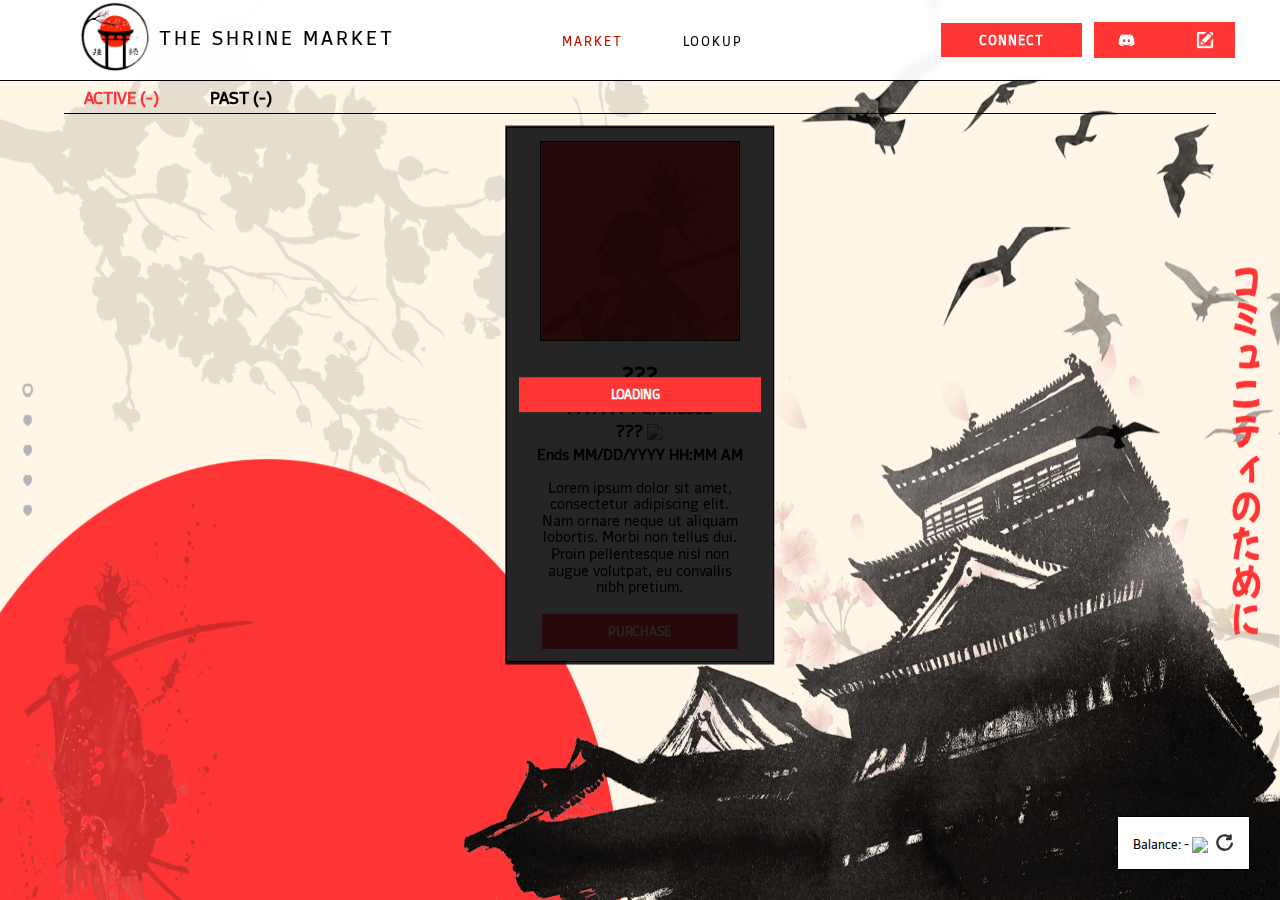
==== commit a4b26e19: "updates" ====
--- a/index.html
+++ b/index.html
@@ -9,10 +9,10 @@
    <meta content="SHRINE | Market" property="twitter:title">
    <meta content="Spend $SHRINE on listings curated by the team at THE SHRINE!" property="twitter:description">
    <meta property="og:type" content="website">
-   <meta property="og:image" content="https://github.com/saintmaxi/shrine-market-dev/blob/master/images/tabicon.png?raw=true">
+   <meta property="og:image" content="https://github.com/saintmaxi/shrine-market-dev/blob/main/images/tabicon.png?raw=true">
    <meta property="og:image:width" content="300">
    <meta property="og:image:height" content="300">
-   <meta name="twitter:image" content="https://github.com/saintmaxi/shrine-market-dev/blob/master/images/tabicon.png?raw=true" />
+   <meta name="twitter:image" content="https://github.com/saintmaxi/shrine-market-dev/blob/main/images/tabicon.png?raw=true" />
    <meta content="width=device-width, initial-scale=1" name="viewport">
    <meta content="Webflow" name="generator">
    <link href="css/shrine-market.css" rel="stylesheet" type="text/css">
@@ -22,8 +22,8 @@
    <link href="css/heaven.css" rel="stylesheet" type="text/css">
    <script
       type="text/javascript">!function (o, c) { var n = c.documentElement, t = " w-mod-"; n.className += t + "js", ("ontouchstart" in o || o.DocumentTouch && c instanceof DocumentTouch) && (n.className += t + "touch") }(window, document);</script>
-   <link href="https://github.com/saintmaxi/shrine-market-dev/blob/master/images/tabicon.png?raw=true" rel="shortcut icon" type="image/x-icon">
-   <link href="https://github.com/saintmaxi/shrine-market-dev/blob/master/images/tabicon.png?raw=true" rel="apple-touch-icon">
+   <link href="https://github.com/saintmaxi/shrine-market-dev/blob/main/images/tabicon.png?raw=true" rel="shortcut icon" type="image/x-icon">
+   <link href="https://github.com/saintmaxi/shrine-market-dev/blob/main/images/tabicon.png?raw=true" rel="apple-touch-icon">
 </head>
 
 <body class="body">
@@ -70,7 +70,7 @@
                <img id="edit-img" src="./images/edit-white.png">
             </button>
          </div>
-         <div id="mobile-wallet-connect-div" class="hide-on-desktop">
+         <div id="mobile-wallet-connect-div" class="border-bottom-black hide-on-desktop">
             <button id="mobile-account" href="#" class="button" onclick=connect()>
                <span id="mobile-account-text">CONNECT</span>
             </button>
@@ -102,16 +102,16 @@
                </div>
                <div class="hide-on-desktop" id="socials">
                   <a href="https://twitter.com/ascensiont6" target="_blank" class="link w-inline-block">
-                     <img src="images/twitter-black.png" loading="lazy" alt="">
+                     <img src="images/twitter-white.png" loading="lazy" alt="">
                   </a>
                   <a href="https://discord.com/triplesixjewels" target="_blank" class="link w-inline-block">
-                     <img src="images/dc-white.png" loading="lazy" alt="">
+                     <img src="images/dc-black.png" loading="lazy" alt="">
                   </a>
                   <a href="https://opensea.io/collection/ascensionbyt6" target="_blank" class="link w-inline-block">
-                     <img src="images/os-transparent.png" loading="lazy" alt="" style="background-color: transparent;border-radius: 50%;">
+                     <img src="images/os-black.png" loading="lazy" alt="" style="background-color: white;border-radius: 50%;">
                   </a>
                   <a href="https://etherscan.io/address/0xa74d868ce53af34f92b880a0f92f1ad8fc8944d7#code" target="_blank" class="link w-inline-block">
-                     <img class="etherscan" src="images/etherscan-white.png" loading="lazy" alt="" style="border-radius: 50%;">
+                     <img class="etherscan" src="images/etherscan-black.png" loading="lazy" alt="" style="border-radius: 50%;">
                   </a>
                </div>
             </div>
@@ -134,12 +134,12 @@
             <div class="cover">
                <button class="button loading" onclick="connect()">LOADING<span class="one">.</span><span class="two">.</span><span class="three">.</span></button>
             </div>
-            <img class="collection-img" src="./images/silhouette.jpeg">
+            <img class="collection-img" src="./images/silhouette.png">
             <div class="collection-info">
                <h3>???</h3>
                <h4>???/??? Purchased
                   <br>
-                  ??? <img src="https://github.com/saintmaxi/ascension-market-dev/blob/master/images/token.png?raw=true" class="token-icon">
+                  ??? <img src="https://github.com/saintmaxi/shrine-market-dev/blob/main/images/token.png?raw=true" class="token-icon">
                   <br>
                   <span class="end-time">Ends MM/DD/YYYY HH:MM AM</span>
                   </h4>
@@ -154,12 +154,12 @@
             <div class="cover">
                <button class="button loading" onclick="connect()">LOADING<span class="one">.</span><span class="two">.</span><span class="three">.</span></button>
             </div>
-            <img class="collection-img" src="./images/silhouette.jpeg">
+            <img class="collection-img" src="./images/silhouette.png">
             <div class="collection-info">
                <h3>???</h3>
                <h4>???/??? Purchased
                   <br>
-                  ??? <img src="https://github.com/saintmaxi/ascension-market-dev/blob/master/images/token.png?raw=true" class="token-icon">
+                  ??? <img src="https://github.com/saintmaxi/shrine-market-dev/blob/main/images/token.png?raw=true" class="token-icon">
                   <br>
                   <span class="end-time">Ends MM/DD/YYYY HH:MM AM</span>
                   </h4>
@@ -172,10 +172,10 @@
    </div>
    </div>
    <div class="token-balance-float">
-      <div>Balance: <span id="token-balance">-</span> <img src="https://github.com/saintmaxi/ascension-market-dev/blob/master/images/token.png?raw=true" class="token-icon"></div> 
+      <div>Balance: <span id="token-balance">-</span> <img src="https://github.com/saintmaxi/shrine-market-dev/blob/main/images/token.png?raw=true" class="token-icon"></div> 
       <svg id="clear-cache" onclick="clearPendingTxs()" xmlns="http://www.w3.org/2000/svg" xml:space="preserve" id="Layer_1" version="1.1" viewBox="0 0 32 32"><path fill="#333333" d="M28 16c-1.219 0-1.797.859-2 1.766C25.269 21.03 22.167 26 16 26c-5.523 0-10-4.478-10-10S10.477 6 16 6c2.24 0 4.295.753 5.96 2H20c-1.104 0-2 .896-2 2s.896 2 2 2h6c1.104 0 2-.896 2-2V4c0-1.104-.896-2-2-2s-2 .896-2 2v.518C21.733 2.932 18.977 2 16 2 8.268 2 2 8.268 2 16s6.268 14 14 14c9.979 0 14-9.5 14-11.875C30 16.672 28.938 16 28 16z"/></svg>   
    </div>
-   <img src="images/shrine-bg-desktop.png" loading="lazy" alt="" class="banner-img fixed-banner hide-on-desktop">
+   <img src="images/shrine-bg-mobile.png" loading="lazy" alt="" class="banner-img fixed-banner hide-on-desktop">
    <img src="images/shrine-bg-desktop.png" loading="lazy" alt="" class="banner-img fixed-banner hide-on-mobile">
    <div id="pending-transactions"></div>
    <script src="https://d3e54v103j8qbb.cloudfront.net/js/jquery-3.5.1.min.dc5e7f18c8.js?site=611d0d9b752438eba744e08d"
--- a/css/shrine-market.css
+++ b/css/shrine-market.css
@@ -9,8 +9,7 @@
 	border-style: solid;
 	background-color: white;
 	color: black !important;
-	border-width: 1px solid black;
-	border: none;
+	border: 1px solid black;
 	min-width: 35%;
 }
 
@@ -54,6 +53,8 @@
 	position:fixed;
     bottom:0px;
     z-index: -1;
+	/* filter: blur(1px);
+    -webkit-filter: blur(1px); */
 }
 
 h1, h2 {
@@ -127,7 +128,7 @@
 }
 
   .button.loading, .button.connect {
-	background-color: #BF0C00 !important;
+	background-color: #FF3635 !important;
 	color: white !important;
   }
 
@@ -297,7 +298,7 @@
 
 
 #loading-popup {
-    border: solid 1px white;
+    border: solid 1px black;
     background-color: white;
     padding:5vw;
     z-index: 99999;
@@ -310,7 +311,7 @@
 }
 
 #error-popup, #status-popup, #discord-popup {
-	background-color: #100C08;
+	background-color: white;
     z-index: 99999;
     position:fixed;
     top:50%;
@@ -318,7 +319,7 @@
     transform: translate(-50%, -50%);
     width: 53vw;
     height: 35vh;
-    border: solid 1px white;
+    border: solid 1px black;
     text-align: center;
     box-shadow: 0 0 5000px 5000px rgba(0,0,0,0.88);
 }
@@ -332,7 +333,7 @@
     font-size: 2.5vw !important;
     line-height: 2.7vw !important;
     position: absolute;
-	color: white;
+	color: black;
     top: 50%;
     left: 50%;
 	padding: 1vw;
@@ -357,7 +358,7 @@
 	font-size: 2vw;
 	line-height: 2vw;
 	position: absolute;
-	color: white;
+	color: black;
 	top: 50%;
 	left: 50%;
 	width: 90%;
--- a/css/index.css
+++ b/css/index.css
@@ -264,7 +264,7 @@
         border-right: none;
         font-size: 5vh;
         line-height: 5vh;
-        background-color: #100C08;
+        background-color: rgba(255, 255, 255, 0.955);
         margin: 0;
         padding: 1%;
         backdrop-filter: blur(10px);
@@ -328,8 +328,8 @@
     #mobile-nav-menu {
         margin-top: -100%;
         transition: all 0.4s;
-        background-color: #100C08;
-
+        background-color: white;
+        border-bottom: solid 1px black;
     }
     
     #mobile-nav-menu.expanded {
@@ -407,7 +407,7 @@
     #navbar {
         touch-action: manipulation;
         width: 10%;
-        background-color: black !important;
+        background-color: white;
         background-image: url("../images/burger.png");
         background-size: 100% 100%;
     }
@@ -417,7 +417,7 @@
         flex-direction: row;
         align-items: center;
         justify-content: space-evenly;
-        background-color: #100C08;
+        background-color: white;
         text-align: center;
         padding-top: 5px;
         padding-bottom: 10px;
@@ -425,12 +425,16 @@
         -webkit-backdrop-filter: blur(10px);
     }
 
+    .border-bottom-black {
+        border-bottom: solid 1px black;
+    }
+
     #mobile-wallet-connect-div .button {
         min-height: 6vh;
     }
 
     #mobile-account, #discord-mobile {
-        background-color: #F72119 !important;
+        background-color: #FF3635 !important;
         color: white !important;
         width: 40%;
     }
--- a/css/market.css
+++ b/css/market.css
@@ -598,6 +598,7 @@
     }
 
     #selector-div button {
+        background-color: #FEF6E7 !important;
         font-size: 3.4vh;
         line-height: 3.4vh;
         padding: 2vh;
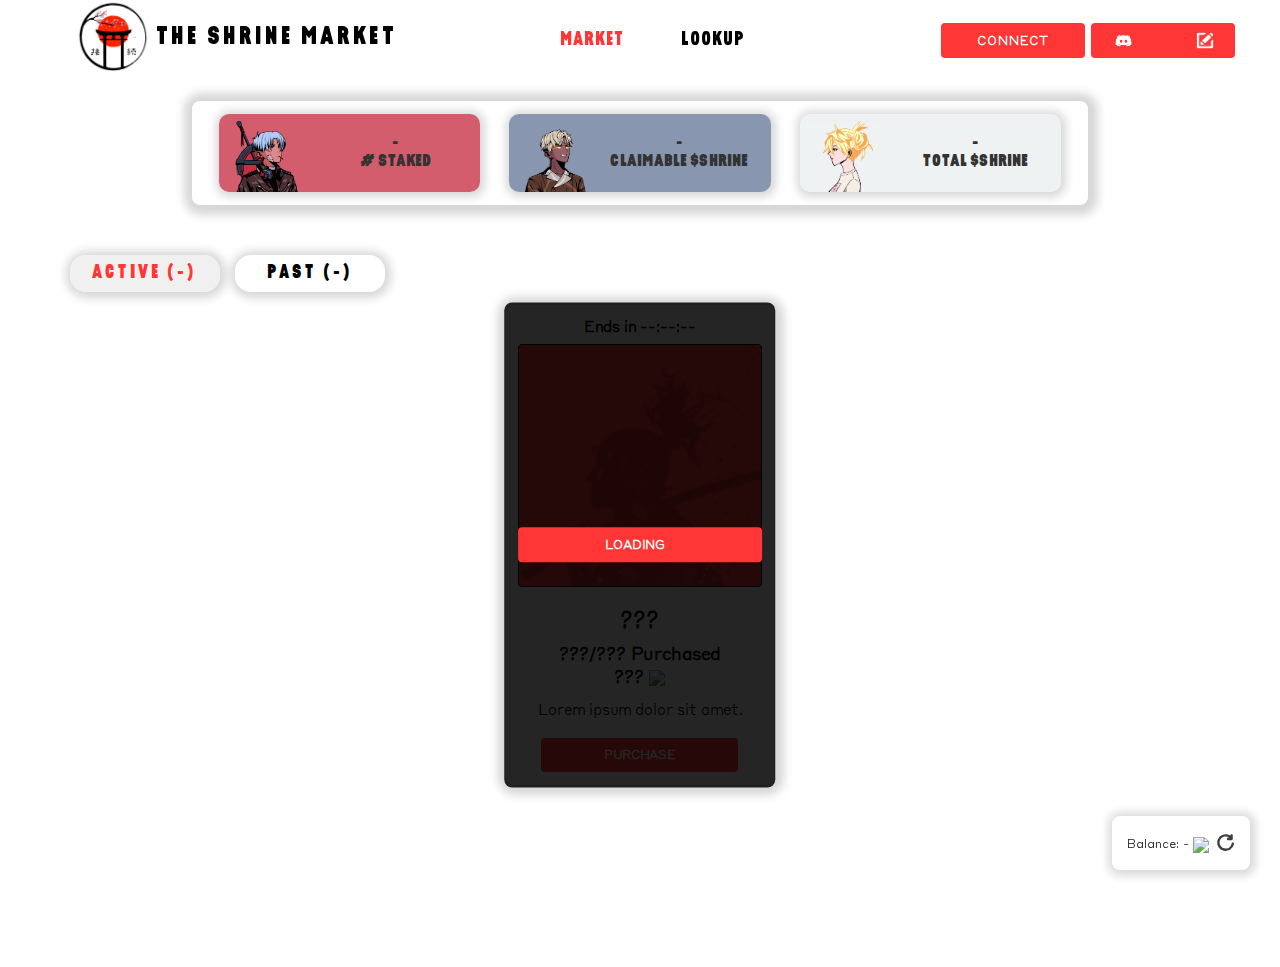
==== commit b602c500: "bb steps" ====
--- a/index.html
+++ b/index.html
@@ -70,7 +70,7 @@
                <img id="edit-img" src="./images/edit-white.png">
             </button>
          </div>
-         <div id="mobile-wallet-connect-div" class="border-bottom-black hide-on-desktop">
+         <div id="mobile-wallet-connect-div" class="hide-on-desktop">
             <button id="mobile-account" href="#" class="button" onclick=connect()>
                <span id="mobile-account-text">CONNECT</span>
             </button>
@@ -94,7 +94,7 @@
                         LOOKUP
                      </a>
                   </div>
-                  <div class="header-menu hidden" id="workshop">
+                  <div class="header-menu hidden" id="workshop-mobile">
                      <a href="./workshop.html" class="link">
                         WORKSHOP
                      </a>
@@ -118,32 +118,55 @@
          </div>
       </div>
    </div>
+   <div class="section body-section body-1 wf-section" id="shrine-container">
+   <div id="shrine-div">
+      <div class="shrine-container">
+         <img src="./images/haki1.png">
+         <div class="shrine-text">
+            <span id="num-staked">-</span>
+            <br>
+            # STAKED
+         </div>
+      </div>
+      <div class="shrine-container">
+         <img src="./images/haki2.png">
+         <div class="shrine-text">
+            <span id="pending-shrine">-</span>
+            <br>
+            CLAIMABLE $SHRINE
+         </div>
+         <span id="claimable-shrine"></span>
+      </div>
+      <div class="shrine-container">
+         <img src="./images/haki3.png">
+         <div class="shrine-text">
+            <span id="total-shrine">-</span>
+            <br>
+            TOTAL $SHRINE
+         </div>
+      </div>
+   </div>
+   </div>
    <div id="market-section" class="section body-section body-1 wf-section">
+
       <div id="selector-div">
          <button id="live-button" class="button active" onclick="showLive()">ACTIVE  <span id="num-live">(-)</span></button>
          <button id="past-button" class="button" onclick="showPast()">PAST <span id="num-past">(-)</span></button>
       </div>
-      <h2 id="scroll-indicator" class="hidden hide-on-mobile" style="text-align: center;color: white;">
-         <img class="down-arrow" src="images/down-arrow-black.png"> SCROLL<span class="hide-on-mobile"> FOR MORE</span> <img class="down-arrow" src="images/down-arrow-black.png">
-      </h2>
-      <h2 id="scroll-indicator" class="hide-on-desktop" style="text-align: center;color: white;">
-         <img class="down-arrow" src="images/down-arrow-black.png"> SCROLL<span class="hide-on-mobile"> FOR MORE</span> <img class="down-arrow" src="images/down-arrow-black.png">
-      </h2>
       <div id="live-collections">
          <div id="ex1" class="partner-collection example">
             <div class="cover">
                <button class="button loading" onclick="connect()">LOADING<span class="one">.</span><span class="two">.</span><span class="three">.</span></button>
             </div>
+            <h4 class="end-time">Ends in --:--:--</h4>
             <img class="collection-img" src="./images/silhouette.png">
             <div class="collection-info">
                <h3>???</h3>
                <h4>???/??? Purchased
                   <br>
                   ??? <img src="https://github.com/saintmaxi/shrine-market-dev/blob/main/images/token.png?raw=true" class="token-icon">
-                  <br>
-                  <span class="end-time">Ends MM/DD/YYYY HH:MM AM</span>
                   </h4>
-               <div class="inside-text collection-description">Lorem ipsum dolor sit amet, consectetur adipiscing elit. Nam ornare neque ut aliquam lobortis. Morbi non tellus dui. Proin pellentesque nisl non augue volutpat, eu convallis nibh pretium.
+               <div class="inside-text collection-description">Lorem ipsum dolor sit amet.
                </div>
                <button class="button">PURCHASE</button>
             </div>
@@ -154,16 +177,15 @@
             <div class="cover">
                <button class="button loading" onclick="connect()">LOADING<span class="one">.</span><span class="two">.</span><span class="three">.</span></button>
             </div>
+            <h4 class="end-time">Ends in --:--:--</h4>
             <img class="collection-img" src="./images/silhouette.png">
             <div class="collection-info">
                <h3>???</h3>
                <h4>???/??? Purchased
                   <br>
                   ??? <img src="https://github.com/saintmaxi/shrine-market-dev/blob/main/images/token.png?raw=true" class="token-icon">
-                  <br>
-                  <span class="end-time">Ends MM/DD/YYYY HH:MM AM</span>
                   </h4>
-               <div class="inside-text collection-description"> Lorem ipsum dolor sit amet, consectetur adipiscing elit. Nam ornare neque ut aliquam lobortis. Morbi non tellus dui. Proin pellentesque nisl non augue volutpat, eu convallis nibh pretium.
+               <div class="inside-text collection-description"> Lorem ipsum dolor sit amet.
                </div>
                <button class="button">SOLD OUT</button>
             </div>
@@ -175,8 +197,8 @@
       <div>Balance: <span id="token-balance">-</span> <img src="https://github.com/saintmaxi/shrine-market-dev/blob/main/images/token.png?raw=true" class="token-icon"></div> 
       <svg id="clear-cache" onclick="clearPendingTxs()" xmlns="http://www.w3.org/2000/svg" xml:space="preserve" id="Layer_1" version="1.1" viewBox="0 0 32 32"><path fill="#333333" d="M28 16c-1.219 0-1.797.859-2 1.766C25.269 21.03 22.167 26 16 26c-5.523 0-10-4.478-10-10S10.477 6 16 6c2.24 0 4.295.753 5.96 2H20c-1.104 0-2 .896-2 2s.896 2 2 2h6c1.104 0 2-.896 2-2V4c0-1.104-.896-2-2-2s-2 .896-2 2v.518C21.733 2.932 18.977 2 16 2 8.268 2 2 8.268 2 16s6.268 14 14 14c9.979 0 14-9.5 14-11.875C30 16.672 28.938 16 28 16z"/></svg>   
    </div>
-   <img src="images/shrine-bg-mobile.png" loading="lazy" alt="" class="banner-img fixed-banner hide-on-desktop">
-   <img src="images/shrine-bg-desktop.png" loading="lazy" alt="" class="banner-img fixed-banner hide-on-mobile">
+   <!-- <img src="images/shrine-bg-mobile.png" loading="lazy" alt="" class="banner-img fixed-banner hide-on-desktop"> -->
+   <!-- <img src="images/shrine-bg-desktop.png" loading="lazy" alt="" class="banner-img fixed-banner hide-on-mobile"> -->
    <div id="pending-transactions"></div>
    <script src="https://d3e54v103j8qbb.cloudfront.net/js/jquery-3.5.1.min.dc5e7f18c8.js?site=611d0d9b752438eba744e08d"
       type="text/javascript" integrity="sha256-9/aliU8dGd2tb6OSsuzixeV4y/faTqgFtohetphbbj0="
--- a/css/shrine-market.css
+++ b/css/shrine-market.css
@@ -1,20 +1,21 @@
 
 @font-face {  
-	font-family: 'Syke';
-	src: URL('./Syke-Regular.ttf') format('truetype');
+	font-family: 'MSB';
+	src: URL('./MSBee-Light.woff2') format('truetype');
 }  
 
 select {
+	border-radius: 4px;
 	font-size: 2vw !important;
 	border-style: solid;
 	background-color: white;
 	color: black !important;
-	border: 1px solid black;
+	/* border: 1px solid black; */
 	min-width: 35%;
 }
 
 a.active {
-	color: #BF0C00 !important;
+	color: #FF3635 !important;
 }
 
 #clear-cache {
@@ -29,7 +30,7 @@
 
 html, body {
 	overscroll-behavior: none;
-	font-family: 'Syke', monospace;
+	font-family: 'MSB', monospace;
 	margin: 0;
 	width: 100%;
 	height: 100%;	
@@ -53,8 +54,8 @@
 	position:fixed;
     bottom:0px;
     z-index: -1;
-	/* filter: blur(1px);
-    -webkit-filter: blur(1px); */
+	filter: brightness(.9);
+    -webkit-filter: brightness(.9);
 }
 
 h1, h2 {
@@ -62,7 +63,7 @@
 }
 
 h1 {
-	font-family: "Syke", monospace;
+	font-family: "MSB", monospace;
 	color: white;
 	font-weight: 600;
 	font-size: 3vw !important;
@@ -83,7 +84,7 @@
 }
 
 #desktop-wallet-connect-div button {
-	width: 48%;
+	width: 49%;
 	font-size: 1vw;
 	letter-spacing: 1px;
 }
@@ -95,6 +96,14 @@
 #edit-img {
 	height: 1.4vw;
 }
+
+.connect-status {
+	height: 10px;
+	width: 10px;
+	background-color: red;
+	border-radius: 50%;
+	display: inline-block;
+  }
 
 #account, #discord {
 	text-align: center;
@@ -150,10 +159,9 @@
 
 .body {
     background-color: #100C08;
-	font-family: "Syke", monospace;
+	font-family: "MSB", monospace;
 	background-size: auto;
 	background-repeat: repeat;
-	color: white;
 	cursor: default !important;
 }
 
@@ -211,13 +219,14 @@
 }
 
 .button {
+	border-radius: 4px;
 	touch-action: manipulation;
 	background-color: #FF3635 !important;
 	color: white !important;
 	font-size: 1vw;
 	line-height: 1.7vw;
 	padding: .5vw;
-	font-family: "Syke", monospace;
+	font-family: "MSB", monospace;
 	font-weight: bolder;
 }
 
@@ -288,8 +297,9 @@
     line-height: 1.5vw;
     padding: 20px;
     text-align: center;
-	border: 1px solid white;
-	font-family: "Syke";
+	/* border: 1px solid white; */
+	font-family: "MSB";
+	border-radius: 8px;
 }
 
 .etherscan-link {
@@ -298,7 +308,7 @@
 
 
 #loading-popup {
-    border: solid 1px black;
+    /* border: solid 1px black; */
     background-color: white;
     padding:5vw;
     z-index: 99999;
@@ -306,11 +316,14 @@
     top:50%;
     left: 50%;
     transform: translate(-50%, -50%);
+    box-shadow: 1px 1px 10px 5px rgba(0,0,0,.16);
     width: 33vw;
     text-align: center;
+	border-radius: 8px;
 }
 
 #error-popup, #status-popup, #discord-popup {
+	border-radius: 8px;
 	background-color: white;
     z-index: 99999;
     position:fixed;
@@ -319,9 +332,13 @@
     transform: translate(-50%, -50%);
     width: 53vw;
     height: 35vh;
-    border: solid 1px black;
+    /* border: solid 1px black; */
     text-align: center;
     box-shadow: 0 0 5000px 5000px rgba(0,0,0,0.88);
+}
+
+#error-popup button {
+	width: 50%;
 }
 
 #discord-popup {
@@ -339,7 +356,7 @@
 	padding: 1vw;
     transform: translate(-50%, -50%);
     text-align: center;
-	font-family: "Syke", monospace;
+	font-family: "MSB", monospace;
 }
 
 
@@ -422,9 +439,10 @@
 	/* border-color: black; */
 	/* border-radius: 20px; */
 	/* border-width: .5vw; */
+    box-shadow: 1px 1px 10px 9px rgba(0,0,0,.16);
 	padding: 20px;
     background-color: #100C08;
-	opacity: .9;
+	opacity: .94;
 	backdrop-filter: blur(4px);
     -webkit-backdrop-filter: blur(4px);
 }
@@ -443,6 +461,11 @@
 }
 
 @media screen and (max-width:991px) {
+
+
+	#error-popup button {
+		width: 90%;
+	}
 
 	#discord-mobile {
 		display: flex;
@@ -555,12 +578,12 @@
       .loading-div {
         font-size: 4vw !important;
         line-height: 4.6vw !important;
-		border-width: 5px;
+		border-width: 1px;
       }
 
 	  #loading-popup {
         width: 75vw;
-		border-width: 5px;
+		border-width: 1px;
 		bottom: 3vh;
     }
 
@@ -571,7 +594,7 @@
 
     #error-popup, #status-popup, #discord-popup {
         width: 75vw;
-        height: 15vh;
+        height: 20vh;
 		border-width: 1px;
     }
 
@@ -620,7 +643,7 @@
 	}
 
 	select {
-		border-width: 3px;
+		border-width: 1px;
 		font-size: 3vh !important;
 		width: 90%;
 	}
--- a/css/index.css
+++ b/css/index.css
@@ -1,6 +1,11 @@
 :root {
     --main-bg-color: #447CFC;
   }
+
+@font-face {  
+	font-family: 'KFA';
+	src: URL('./KranaFat-A.woff2') format('truetype');
+}  
 
 @keyframes blinker {
     50% {
@@ -23,7 +28,6 @@
 /* start header/navbar styling */
 
 #top  {
-    position: fixed;
     z-index: 9999;
     width: 100%;
     /* opacity: .95; */
@@ -35,8 +39,8 @@
     backdrop-filter: blur(4px);
     -webkit-backdrop-filter: blur(4px);
     height: 9vh;
-	font-family: 'Syke', sans-serif;
-    border-bottom: 1px solid black;
+	font-family: 'MSB', sans-serif;
+    /* border-bottom: solid 1px black; */
 }
 
 #project-name {
@@ -54,14 +58,15 @@
     justify-content: center;
     align-items: center;
     width: 30%;
-    font-size: 1.5vw;
-    line-height: 1.5vw;
+    font-size: 2vw;
+    line-height: 2vw;
     text-align: center;
 }
 
 #title {
     width: 100%;
     letter-spacing: 3px;
+    font-family: "KFA";
 }
 
 #title img {
@@ -81,12 +86,13 @@
 }
 
 .header-menu {
-	font-size: 1vw;
-    line-height: 1vw;
-    letter-spacing: 2px;
+	font-size: 1.5vw;
+    line-height: 1.5vw;
+    letter-spacing: 1px;
     width: 25%;
     margin: 1%;
     text-align: center;
+    font-family: "KFA";
 }
 
 .header-menu a {
@@ -251,7 +257,6 @@
     /* start header-navbar styling */
 
     #top {
-        position: initial;
         display: initial;
     }
 
@@ -275,10 +280,6 @@
         width: 15%;
     }
 
-    #title-section {
-       font-size: 4vh !important;
-    }
-
     #socials {
         text-align: center;
         display: flex;
@@ -329,7 +330,7 @@
         margin-top: -100%;
         transition: all 0.4s;
         background-color: white;
-        border-bottom: solid 1px black;
+        /* border-bottom: solid 1px black; */
     }
     
     #mobile-nav-menu.expanded {
--- a/css/market.css
+++ b/css/market.css
@@ -1,7 +1,58 @@
 @font-face {  
-	font-family: 'Syke';
-	src: URL('./Syke-Regular.ttf') format('truetype');
+	font-family: 'MSB';
+	src: URL('./MSBee-Light.woff2') format('truetype');
 }  
+
+#shrine-div {
+    display: flex;
+    flex-direction: row;
+    justify-content: space-around;
+    align-items: center;
+    margin: auto;
+    width: 70%;
+    font-family: "KFA";
+    font-size: 1.4vw;
+    line-height: 1.4vw;
+    box-shadow: 1px 1px 10px 9px rgba(0,0,0,.16);
+	border-radius: 8px;
+    text-align: center;
+    padding: 1vw;
+}
+
+#shrine-container {
+    padding-top: 20px;
+    padding-bottom: 0 !important;
+}
+
+.shrine-container {
+    width: 30%;
+	border-radius: 10px;
+    display: flex;
+    flex-direction: row;
+    justify-content: space-around;
+    align-items: center;
+    box-shadow: 1px 1px 10px 4px rgba(0,0,0,.16);
+}
+
+.shrine-container:nth-child(1) {
+    background-color: #c62f43c6;
+}
+
+.shrine-container:nth-child(2) {
+    background-color: #2e487391;
+}
+
+.shrine-container:nth-child(3) {
+    background-color: #EFF2F2;
+}
+
+.shrine-container img {
+    width: 30%;
+}
+
+.shrine-text {
+    width: 60%;
+}
 
 .token-balance-float {
     position: fixed;
@@ -14,13 +65,15 @@
     padding: 15px;
     background: white;
     color: black;
-    border: 1px solid white;
+    /* border: 1px solid white; */
     height: 6vh;
-	font-family: "Syke";
+	font-family: "MSB";
+	border-radius: 8px;
+	opacity: .94;
+    box-shadow: 1px 1px 10px 5px rgba(0,0,0,.16);
   }
 
   #market-section {
-    padding-top: 9vh;
       padding-bottom: calc(1.5vw + 150px) !important;
   }
 
@@ -38,6 +91,7 @@
 }
 
 #onboarding-section p {
+    color: white;
     margin-bottom: 0 !important;
 }
 
@@ -91,29 +145,36 @@
 
 /* end onboarding section */
 
-button.active {
+#selector-div button.active {
     /* border-bottom: 1px solid white; */
     color: #BF0C00 !important;
+    background-color: rgba(237, 236, 236, 0.81) !important;
 }
 
 #selector-div {
     width: 90%;
-    border-bottom: solid 1px white;
     margin-left: 5%;
     text-align: left;
 }
 
 #selector-div button {
-    font-size: 1.3vw;
+    font-size: 1.5vw;
+    letter-spacing: 3px;
     line-height: 1.5vw;
-    padding: .5vw;
-    border-radius: 0;
-    width: 10%;
+    border-radius: 16px;
+    padding: .7vw;
+    /* border: solid 1px black; */
+    width: 13%;
+    margin-left: .5%;
+    margin-right: .5%;
     background-color: transparent !important;
     color: black;
+	font-family: 'KFA';
+    box-shadow: 1px 1px 10px 5px rgba(0,0,0,.16);
 }
 
 #selector-div button:hover {
+    background-color: rgb(174, 171, 171);
     color: #BF0C00 !important;
 }
 
@@ -148,11 +209,13 @@
 }
 
 .example {
+	border-radius: 8px;
     position: relative;
 }
 
 .cover {
     position: absolute;
+	border-radius: 8px;
     top: 50%;
     left: 50%;
     width: 101%;
@@ -172,9 +235,10 @@
 .partner-collection {
 	/* border-style: solid; */
 	/* border-color: black; */
-	/* border-radius: 15px; */
+	border-radius: 8px;
+    box-shadow: 1px 1px 10px 9px rgba(0,0,0,.16);
 	/* border-width: .5vw; */
-    border: solid white 1px;
+    /* border: solid 1px black; */
     width: 21%;
     margin: 1%;
     background-color: black;
@@ -242,13 +306,15 @@
 }
 
 .collection-img {
+	border-radius: 4px;
 	border-style: solid;
 	border-color: white;
 	border-width: .1px;
     background-color: black;
-    width: 30%;
-    width: 200px;
-    height: 200px;
+    object-fit: cover;
+    width: 100%;
+    /* width: 200px;
+    height: 200px; */
 }
 
 .collection-info {
@@ -259,7 +325,7 @@
     min-height: 20%;
     padding: 2%;
     padding-bottom: 10px;
-    font-family: 'Syke', monospace;
+    font-family: 'MSB', monospace;
     font-weight: 200;
 }
 
@@ -501,6 +567,53 @@
 }
 
 @media screen and (max-width: 991px) {
+
+    #shrine-container {
+        padding-top: 30px !important;
+        padding-bottom: 30px !important;
+        text-align: center;
+    }
+
+    #shrine-div {
+        width: 90%;
+        font-size: 3vh;
+        line-height: 3vh;
+        padding: 2vh;
+        display: inline-block;
+        margin: auto;
+    }
+    
+    .shrine-container {
+        width: 100%;
+        border-radius: 10px;
+        margin-top: 10px;
+        margin-bottom: 10px;
+        display: flex;
+        flex-direction: row;
+        justify-content: space-around;
+        align-items: center;
+        box-shadow: 1px 1px 10px 4px rgba(0,0,0,.16);
+    }
+    
+    .shrine-container:nth-child(1) {
+        background-color: #c62f43c6;
+    }
+    
+    .shrine-container:nth-child(2) {
+        background-color: #2e487391;
+    }
+    
+    .shrine-container:nth-child(3) {
+        background-color: #EFF2F2;
+    }
+    
+    .shrine-container img {
+        width: 30%;
+    }
+    
+    .shrine-text {
+        width: 60%;
+    }
 
     #onboarding-section {
         display: inline-block;
@@ -571,7 +684,7 @@
         padding: 5px;
         background: white;
         color: black;
-        border: 1px solid white;
+        /* border: 1px solid white; */
         height: initial;
       }
 
@@ -598,7 +711,6 @@
     }
 
     #selector-div button {
-        background-color: #FEF6E7 !important;
         font-size: 3.4vh;
         line-height: 3.4vh;
         padding: 2vh;
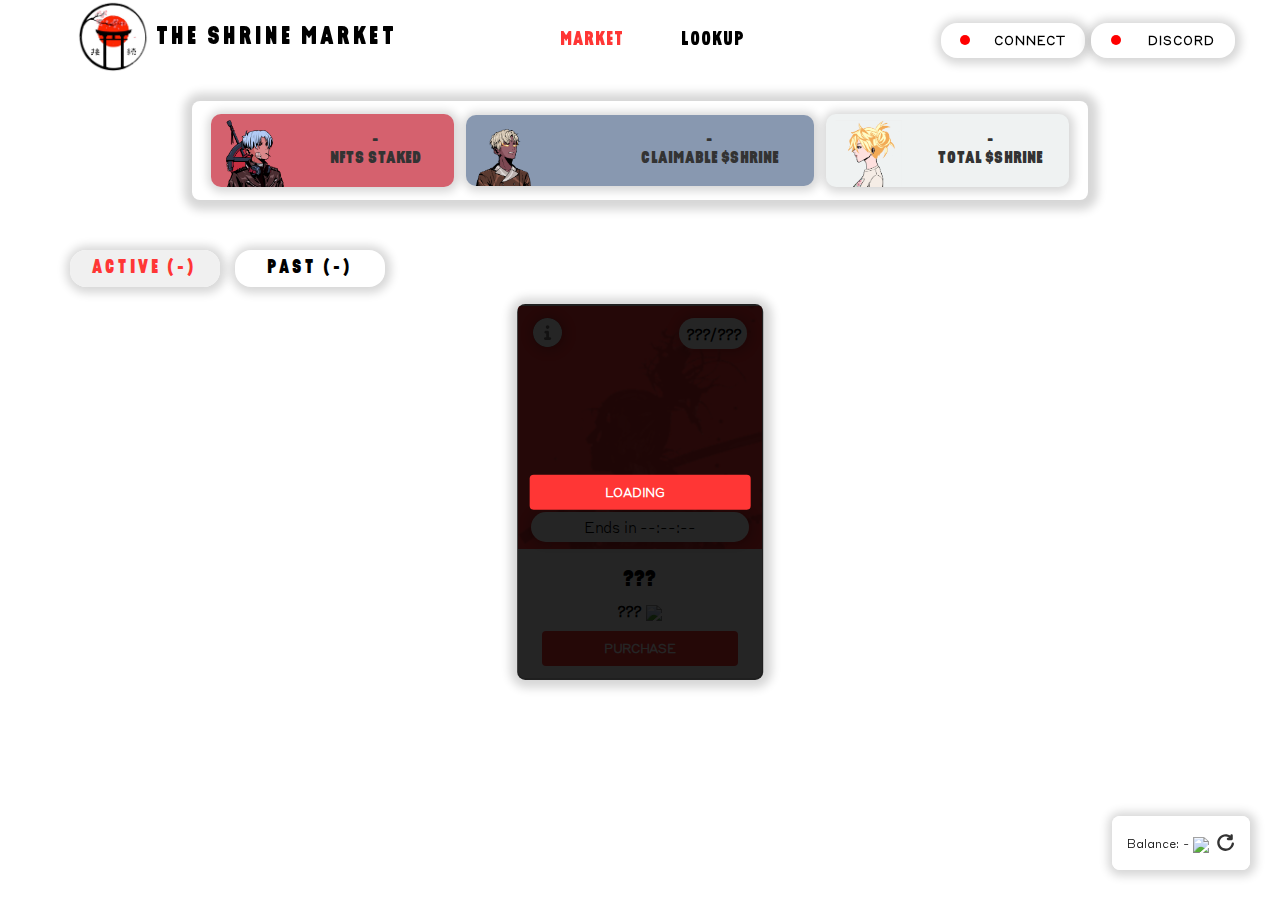
==== commit 045c2e6b: "updates" ====
--- a/index.html
+++ b/index.html
@@ -62,22 +62,22 @@
          </div>
          <div id="desktop-wallet-connect-div">
             <button class="button hide-on-mobile clickable" id="account" href="#" onclick=connect()>
+               <div class="connect-status"></div>
                <span id="account-text">CONNECT</span>
             </button>
             <button class="button hide-on-mobile" id="discord" onclick="promptForDiscord()">
-               <img id="discord-img" src="./images/dc-white.png">
-               <span id="discord-text"></span>
-               <img id="edit-img" src="./images/edit-white.png">
+               <div class="connect-status"></div>
+               <span id="discord-text">DISCORD</span>
             </button>
          </div>
          <div id="mobile-wallet-connect-div" class="hide-on-desktop">
             <button id="mobile-account" href="#" class="button" onclick=connect()>
+               <div class="connect-status"></div>
                <span id="mobile-account-text">CONNECT</span>
             </button>
             <button class="button" id="discord-mobile" onclick="promptForDiscord()">
-               <img id="discord-img" src="./images/dc-white.png">
-               <span id="discord-text-mobile"></span>
-               <img id="edit-img" src="./images/edit-white.png">
+               <div class="connect-status"></div>
+               <span id="discord-text-mobile">DISCORD</span>
             </button>
             <button id="navbar" href="#" class="button" onclick="toggleMenu()"></button>
          </div>
@@ -101,16 +101,19 @@
                   </div>
                </div>
                <div class="hide-on-desktop" id="socials">
-                  <a href="https://twitter.com/ascensiont6" target="_blank" class="link w-inline-block">
+                  <a href="https://www.twitter.com/HakiNFT" target="_blank" class="link w-inline-block">
                      <img src="images/twitter-white.png" loading="lazy" alt="">
                   </a>
-                  <a href="https://discord.com/triplesixjewels" target="_blank" class="link w-inline-block">
+                  <a href="https://discord.gg/theshrine" target="_blank" class="link w-inline-block">
                      <img src="images/dc-black.png" loading="lazy" alt="">
                   </a>
-                  <a href="https://opensea.io/collection/ascensionbyt6" target="_blank" class="link w-inline-block">
+                  <a href="https://www.instagram.com/hakinft" target="_blank" class="link w-inline-block">
+                     <img src="images/insta.png" loading="lazy" alt="">
+                  </a>
+                  <a href="https://opensea.io/collection/hakinft-io" target="_blank" class="link w-inline-block">
                      <img src="images/os-black.png" loading="lazy" alt="" style="background-color: white;border-radius: 50%;">
                   </a>
-                  <a href="https://etherscan.io/address/0xa74d868ce53af34f92b880a0f92f1ad8fc8944d7#code" target="_blank" class="link w-inline-block">
+                  <a href="https://etherscan.io/address/0x7887f40763ace5f0e8320181fd5b42776d35b1ff" target="_blank" class="link w-inline-block">
                      <img class="etherscan" src="images/etherscan-black.png" loading="lazy" alt="" style="border-radius: 50%;">
                   </a>
                </div>
@@ -125,7 +128,7 @@
          <div class="shrine-text">
             <span id="num-staked">-</span>
             <br>
-            # STAKED
+            NFTS STAKED
          </div>
       </div>
       <div class="shrine-container">
@@ -135,7 +138,7 @@
             <br>
             CLAIMABLE $SHRINE
          </div>
-         <span id="claimable-shrine"></span>
+         <button id="claim-button" class="hidden" onclick="claimRewards()">CLAIM</button>
       </div>
       <div class="shrine-container">
          <img src="./images/haki3.png">
@@ -158,35 +161,32 @@
             <div class="cover">
                <button class="button loading" onclick="connect()">LOADING<span class="one">.</span><span class="two">.</span><span class="three">.</span></button>
             </div>
-            <h4 class="end-time">Ends in --:--:--</h4>
-            <img class="collection-img" src="./images/silhouette.png">
+            <div class="image-wrapper">
+               <svg id="info" onclick="openListingInfo()" xmlns="http://www.w3.org/2000/svg" viewBox="0 0 512 512"><!--! Font Awesome Pro 6.1.1 by @fontawesome - https://fontawesome.com License - https://fontawesome.com/license (Commercial License) Copyright 2022 Fonticons, Inc. --><path fill="white" d="M256 0C114.6 0 0 114.6 0 256s114.6 256 256 256s256-114.6 256-256S397.4 0 256 0zM256 128c17.67 0 32 14.33 32 32c0 17.67-14.33 32-32 32S224 177.7 224 160C224 142.3 238.3 128 256 128zM296 384h-80C202.8 384 192 373.3 192 360s10.75-24 24-24h16v-64H224c-13.25 0-24-10.75-24-24S210.8 224 224 224h32c13.25 0 24 10.75 24 24v88h16c13.25 0 24 10.75 24 24S309.3 384 296 384z"/></svg>
+                <div class="end-time">Ends in --:--:--</div>
+                <img class="collection-img" src="./images/silhouette.png">
+                <h4 id="minted-icon"><span id="ex-remaining">???</span>/<span id="ex-amount">???</span></h4>
+            </div>
             <div class="collection-info">
                <h3>???</h3>
-               <h4>???/??? Purchased
-                  <br>
-                  ??? <img src="https://github.com/saintmaxi/shrine-market-dev/blob/main/images/token.png?raw=true" class="token-icon">
-                  </h4>
-               <div class="inside-text collection-description">Lorem ipsum dolor sit amet.
-               </div>
+               <h4>??? <img src="https://github.com/saintmaxi/shrine-market-dev/blob/main/images/token.png?raw=true" class="token-icon"></h4>
                <button class="button">PURCHASE</button>
             </div>
          </div>
       </div>
       <div id="past-collections" class="hidden">
-         <div id="ex2" class="partner-collection example">
+         <div id="ex1" class="partner-collection example">
             <div class="cover">
                <button class="button loading" onclick="connect()">LOADING<span class="one">.</span><span class="two">.</span><span class="three">.</span></button>
             </div>
-            <h4 class="end-time">Ends in --:--:--</h4>
-            <img class="collection-img" src="./images/silhouette.png">
+            <div class="image-wrapper">
+               <svg id="info" onclick="openListingInfo()" xmlns="http://www.w3.org/2000/svg" viewBox="0 0 512 512"><!--! Font Awesome Pro 6.1.1 by @fontawesome - https://fontawesome.com License - https://fontawesome.com/license (Commercial License) Copyright 2022 Fonticons, Inc. --><path fill="white" d="M256 0C114.6 0 0 114.6 0 256s114.6 256 256 256s256-114.6 256-256S397.4 0 256 0zM256 128c17.67 0 32 14.33 32 32c0 17.67-14.33 32-32 32S224 177.7 224 160C224 142.3 238.3 128 256 128zM296 384h-80C202.8 384 192 373.3 192 360s10.75-24 24-24h16v-64H224c-13.25 0-24-10.75-24-24S210.8 224 224 224h32c13.25 0 24 10.75 24 24v88h16c13.25 0 24 10.75 24 24S309.3 384 296 384z"/></svg>
+                <img class="collection-img" src="./images/silhouette.png">
+                <h4 id="minted-icon"><span id="ex-remaining">???</span>/<span id="ex-amount">???</span></h4>
+            </div>
             <div class="collection-info">
                <h3>???</h3>
-               <h4>???/??? Purchased
-                  <br>
-                  ??? <img src="https://github.com/saintmaxi/shrine-market-dev/blob/main/images/token.png?raw=true" class="token-icon">
-                  </h4>
-               <div class="inside-text collection-description"> Lorem ipsum dolor sit amet.
-               </div>
+               <h4>??? <img src="https://github.com/saintmaxi/shrine-market-dev/blob/main/images/token.png?raw=true" class="token-icon"></h4>
                <button class="button">SOLD OUT</button>
             </div>
          </div>
@@ -200,6 +200,23 @@
    <!-- <img src="images/shrine-bg-mobile.png" loading="lazy" alt="" class="banner-img fixed-banner hide-on-desktop"> -->
    <!-- <img src="images/shrine-bg-desktop.png" loading="lazy" alt="" class="banner-img fixed-banner hide-on-mobile"> -->
    <div id="pending-transactions"></div>
+   <!-- <div class="hide-on-mobile" id="bottom-socials">
+      <a href="https://www.twitter.com/HakiNFT" target="_blank" class="link w-inline-block">
+         <img src="images/twitter-white.png" loading="lazy" alt="">
+      </a>
+      <a href="https://discord.gg/theshrine" target="_blank" class="link w-inline-block">
+         <img src="images/dc-black.png" loading="lazy" alt="">
+      </a>
+      <a href="https://www.instagram.com/hakinft" target="_blank" class="link w-inline-block">
+         <img src="images/insta.png" loading="lazy" alt="">
+      </a>
+      <a href="https://opensea.io/collection/hakinft-io" target="_blank" class="link w-inline-block">
+         <img src="images/os-black.png" loading="lazy" alt="" style="background-color: white;border-radius: 50%;">
+      </a>
+      <a href="https://etherscan.io/address/0x7887f40763ace5f0e8320181fd5b42776d35b1ff" target="_blank" class="link w-inline-block">
+         <img class="etherscan" src="images/etherscan-black.png" loading="lazy" alt="" style="border-radius: 50%;">
+      </a>
+   </div> -->
    <script src="https://d3e54v103j8qbb.cloudfront.net/js/jquery-3.5.1.min.dc5e7f18c8.js?site=611d0d9b752438eba744e08d"
       type="text/javascript" integrity="sha256-9/aliU8dGd2tb6OSsuzixeV4y/faTqgFtohetphbbj0="
       crossorigin="anonymous"></script>
--- a/css/shrine-market.css
+++ b/css/shrine-market.css
@@ -3,6 +3,19 @@
 	font-family: 'MSB';
 	src: URL('./MSBee-Light.woff2') format('truetype');
 }  
+
+@font-face {  
+	font-family: 'KFA';
+	src: URL('./KranaFat-A.woff2') format('truetype');
+}  
+
+.connect-status {
+	height: 25px;
+	width: 25px;
+	background-color: red;
+	border-radius: 50%;
+	display: inline-block;
+}
 
 select {
 	border-radius: 4px;
@@ -105,57 +118,60 @@
 	display: inline-block;
   }
 
-#account, #discord {
+#account, #discord, #mobile-account, #discord-mobile {
+    border-radius: 16px;
 	text-align: center;
-	background-color: #FF3635 !important;
-	color:white !important;
-  }
-
-  #discord {
+	background-color: white !important;
+	color: black !important;
+    box-shadow: 1px 1px 10px 5px rgba(0,0,0,.16);
+}
+
+#account:hover, #discord:hover {
+    background-color: rgb(174, 171, 171);
+    color: #BF0C00 !important;
+}
+
+#discord, #account, #mobile-account, #discord-mobile {
 	display: flex;
 	flex-direction: row;
 	justify-content: space-around;
 	align-items: center;
   }
 
-#discord.success, #discord-mobile.success {
+#discord.success .connect-status, #discord-mobile.success .connect-status {
     background-color: rgb(49, 219, 49) !important;
-	color: black !important;
-}
-
-#discord.success:hover, #discord-mobile.success:hover {
-    background-color: rgb(49, 219, 49) !important;
-	color: black !important;
-}
-
-#discord.failure, #discord-mobile.failure {
-    background-color: #F72119 !important;
-}
-
-#discord.failure:hover, #discord-mobile.failure:hover {
-    background-color: #F72119 !important;
-}
-
-  .button.loading, .button.connect {
+}
+
+#discord.failure .connect-status, #discord-mobile.failure .connect-status {
+    background-color: red !important;
+}
+
+.button.loading, .button.connect {
 	background-color: #FF3635 !important;
 	color: white !important;
-  }
-
-  #account.connected:hover {
-	  background-color: #FF3635 !important;
-	  cursor: default;
-  }
-
-  .button.loading:hover {
+}
+
+#account.connected:hover, #mobile-account.connected:hover {
+	background-color: white !important;
+	color: black !important;
+	cursor: default;
+}
+
+#account.connected .connect-status, #mobile-account.connected .connect-status {
+    background-color: rgb(49, 219, 49) !important;
+	cursor: default;
+}
+
+.button.loading:hover {
 	background-color: #FF3635 !important;
 	color: white !important;
-  }
-
-  .button.connect:hover {
+}
+
+.button.connect:hover {
 	background-color: #FF3635 !important;
 	color: white !important;
 	cursor: pointer;
-  }
+}
 
 .body {
     background-color: #100C08;
@@ -300,6 +316,7 @@
 	/* border: 1px solid white; */
 	font-family: "MSB";
 	border-radius: 8px;
+    box-shadow: 1px 1px 10px 9px rgba(0,0,0,.16);
 }
 
 .etherscan-link {
@@ -320,9 +337,10 @@
     width: 33vw;
     text-align: center;
 	border-radius: 8px;
-}
-
-#error-popup, #status-popup, #discord-popup {
+    box-shadow: 1px 1px 10px 9px rgba(0,0,0,.16);
+}
+
+#error-popup, #status-popup, #discord-popup, #info-popup {
 	border-radius: 8px;
 	background-color: white;
     z-index: 99999;
@@ -335,6 +353,69 @@
     /* border: solid 1px black; */
     text-align: center;
     box-shadow: 0 0 5000px 5000px rgba(0,0,0,0.88);
+}
+
+#info-popup {
+	height: initial;
+	width: initial;
+    min-width: 75vw;
+    min-height: 30vh;
+	display: flex;
+	flex-direction: row;
+	align-items: flex-start;
+	justify-content: space-around;
+}
+
+#info-popup #info-image-wrapper {
+	width: 40%;
+}
+
+#info-image-wrapper img {
+	width: 100%;
+	border-top-left-radius: 8px;
+	border-bottom-left-radius: 8px;
+}
+
+#info-popup #listing-info {
+	width: 60%;
+	position: relative;
+}
+
+#info-popup #listing-info h1 {
+	font-family: "KFA";
+}
+
+#info-popup #close-div {
+	width: 100%;
+	text-align: right;
+	padding-right: .5vw;
+	padding-top: 1vw;
+}
+
+
+#info-popup #close {
+	background-color: white;
+	color: #F72119;
+	font-size: 2vw;
+	line-height: 2vw;
+	min-width: 5%;
+	padding: .75vw;
+	padding-top: .2vw;
+	padding-bottom: .2vw;
+	border-radius: 50%;
+    box-shadow: 1px 1px 10px 5px rgba(0,0,0,.16);
+}
+
+#info-popup #close:hover {
+	cursor: pointer;
+	color: #f04f49;
+	opacity: .8;
+}
+
+#info-popup #listing-description {
+	max-height: 20vh;
+	overflow-y: scroll;
+	padding: 1vw;
 }
 
 #error-popup button {
@@ -413,7 +494,7 @@
     background-color: #F72119 !important;
 }
 
-#block-screen, #block-screen-error, #block-screen-status, #block-screen-approval, #block-screen-loading, #block-screen-discord {
+#block-screen, #block-screen-error, #block-screen-status, #block-screen-approval, #block-screen-loading, #block-screen-discord, #block-screen-info {
     z-index: 9998;
     width: 100vw;
     opacity: 0;
@@ -462,6 +543,64 @@
 
 @media screen and (max-width:991px) {
 
+	#info-popup #listing-info h2 {
+		font-family: "KFA";
+		font-size: 5.4vh;
+		line-height: 5.4vh;
+		margin-top: 10px;
+		margin-bottom: 10px;
+	}
+
+	#info-popup #close {
+		position: absolute;
+	}
+
+	#info-popup h3 {
+		margin-top: 10px;
+	}
+
+	#info-popup {
+		height: initial;
+		min-height: 30vh;
+		display: flex;
+		flex-direction: column;
+		align-items: space-around;
+		justify-content: center;
+		text-align: center;
+	}
+
+	#info-popup #close {
+		top: 2.5%;
+		right: 4%;
+		font-size: 3vh;
+		line-height: 3vh;
+		min-width: 12%;
+		padding: 1.5vh;
+	}
+	
+	#info-popup #info-image-wrapper {
+		width: 100%;
+	}
+
+	#info-popup img {
+		width: 100%;
+		border-radius: 0;
+		border-top-left-radius: 8px;
+		border-top-right-radius: 8px;
+	}
+	
+	#info-popup #listing-info {
+		width: 95%;
+		margin: auto;
+		max-height: 45vh;
+		overflow-y: scroll;
+	}
+
+	#info-popup #listing-description {
+		max-height: initial;
+		overflow-y: initial;
+		padding-top: 0 !important;
+	}
 
 	#error-popup button {
 		width: 90%;
@@ -536,12 +675,6 @@
 	.hide-on-desktop {
 		display: block !important;
 	}
-
-	#mobile-account {
-		width: 80%;
-		background-color: #FF3635 !important;
-		color: white !important;
-	  }
 
 	#about {
 		padding: 0;
@@ -601,6 +734,11 @@
 	#discord-popup {
 		height: 45vh;
 	  }
+
+	#info-popup {
+		width: 85vw;
+        min-height: 20vh;
+	}
 
     #error-popup p, #status-popup p {
         font-size: 4vw !important;
@@ -666,6 +804,16 @@
 	}
 }
 
+@media screen and (min-width:2000px) {
+	.connect-status {
+		height: 15px;
+		width: 15px;
+		background-color: red;
+		border-radius: 50%;
+		display: inline-block;
+	}
+}
+
 .mint-section {
 	padding-top: 50px;
 }
--- a/css/index.css
+++ b/css/index.css
@@ -408,9 +408,10 @@
     #navbar {
         touch-action: manipulation;
         width: 10%;
-        background-color: white;
+        background-color: white !important;
         background-image: url("../images/burger.png");
         background-size: 100% 100%;
+        box-shadow: 1px 1px 10px 5px rgba(0,0,0,.16);
     }
 
     #mobile-wallet-connect-div {
@@ -435,8 +436,6 @@
     }
 
     #mobile-account, #discord-mobile {
-        background-color: #FF3635 !important;
-        color: white !important;
         width: 40%;
     }
 
--- a/css/market.css
+++ b/css/market.css
@@ -25,7 +25,6 @@
 }
 
 .shrine-container {
-    width: 30%;
 	border-radius: 10px;
     display: flex;
     flex-direction: row;
@@ -34,19 +33,44 @@
     box-shadow: 1px 1px 10px 4px rgba(0,0,0,.16);
 }
 
+#claim-button {
+    border-top-right-radius: 10px;
+    border-bottom-right-radius: 10px;
+}
+
+#claim-button:hover {
+    background-color: rgb(209, 203, 203) !important;
+}
+
 .shrine-container:nth-child(1) {
-    background-color: #c62f43c6;
+    background-color: #D5616E;
+    width: 28%;
 }
 
 .shrine-container:nth-child(2) {
-    background-color: #2e487391;
+    justify-content: space-between;
+    background-color: #8898B0;
+    width: 40%;
+}
+
+.shrine-container:nth-child(2) button {
+    height: 100%;
 }
 
 .shrine-container:nth-child(3) {
     background-color: #EFF2F2;
-}
-
-.shrine-container img {
+    width: 28%;
+}
+
+.shrine-container:nth-child(1) img {
+    width: 30%;
+}
+
+.shrine-container:nth-child(2) img {
+    width: 20.39%;
+}
+
+.shrine-container:nth-child(3) img {
     width: 30%;
 }
 
@@ -63,13 +87,12 @@
     display: flex;
     align-items: center;
     padding: 15px;
-    background: white;
+    background-color: rgba(255, 255, 255, 0.955);
     color: black;
     /* border: 1px solid white; */
     height: 6vh;
 	font-family: "MSB";
 	border-radius: 8px;
-	opacity: .94;
     box-shadow: 1px 1px 10px 5px rgba(0,0,0,.16);
   }
 
@@ -214,6 +237,7 @@
 }
 
 .cover {
+    z-index: 99;
     position: absolute;
 	border-radius: 8px;
     top: 50%;
@@ -239,8 +263,8 @@
     box-shadow: 1px 1px 10px 9px rgba(0,0,0,.16);
 	/* border-width: .5vw; */
     /* border: solid 1px black; */
-    width: 21%;
-    margin: 1%;
+    width: 19%;
+    margin: 1.5%;
     background-color: black;
     color: white !important;
     text-align: center;
@@ -260,8 +284,55 @@
     -webkit-flex-wrap: wrap;
     -ms-flex-wrap: wrap;
     flex-wrap: wrap;
-    padding: 1vw;
     position: relative;
+    padding-bottom: 1vw;
+}
+
+.partner-collection #minted-icon {
+    position: absolute;
+    top: 5%;
+    right: 6%;
+    min-width: 25%;
+    background-color: white;
+    border-radius: 16px;
+    padding: .5vw;
+    box-shadow: 1px 1px 10px 5px rgba(0,0,0,.16);
+}
+
+.partner-collection .image-wrapper {
+    position: relative;
+    text-align: center;
+}
+
+.image-wrapper #info {
+    box-shadow: 1px 1px 10px 5px rgba(0,0,0,.16);
+    position: absolute;
+    border-radius: 50%;
+    background-color: rgb(124, 121, 121);
+    top: 5%;
+    left: 6%;
+    width: 12%;
+}
+
+#info-popup #info-link {
+    box-shadow: 1px 1px 10px 5px rgba(0,0,0,.16);
+    position: absolute;
+    padding: .5vw;
+    border-radius: 16px;
+    top: 2%;
+    left: 1.5%;
+    width: 6%;
+    background-color: white;
+}
+
+#info-popup #info-link:hover {
+    cursor: pointer;
+    opacity: .8;
+}
+
+.image-wrapper #info:hover {
+    cursor: pointer;
+    opacity: .8;
 }
 
 .partner-collection {
@@ -282,6 +353,7 @@
 }
 
 .partner-collection h3 {
+    font-family: "KFA";
     font-size: 1.8vw;
     line-height: 1.8vw;
     color: white !important;
@@ -307,12 +379,14 @@
 
 .collection-img {
 	border-radius: 4px;
+    border-bottom-left-radius: 0;
+    border-bottom-right-radius: 0;
 	border-style: solid;
 	border-color: white;
-	border-width: .1px;
     background-color: black;
     object-fit: cover;
     width: 100%;
+    border: none;
     /* width: 200px;
     height: 200px; */
 }
@@ -345,8 +419,8 @@
 }
 
 h4 {
-    font-size: 1.4vw;
-    line-height: 1.8vw;
+    font-size: 1.3vw;
+    line-height: 1.4vw;
     color: white;
 }
 
@@ -356,9 +430,19 @@
     padding-bottom: 20px;
 }
 
-.end-time {
+.start-time, .end-time {
+    position: absolute;
+    border-radius: 16px;
+    bottom: 3%;
+    width: 90%;
+    left: 5%;
     font-size: 1.2vw;
     line-height: 1.3vw;
+    text-align: center;
+    padding: .5vw;
+    box-shadow: 1px 1px 10px 5px rgba(0,0,0,.16);
+    background-color: white;
+    margin: auto;
 }
 
 #mint-prompt {
@@ -568,6 +652,17 @@
 
 @media screen and (max-width: 991px) {
 
+    #info-popup #info-link {
+        box-shadow: 1px 1px 10px 5px rgba(0,0,0,.16);
+        position: absolute;
+        padding: 1vh;
+        border-radius: 16px;
+        top: 2.42%;
+        left: 4%;
+        width: 12%;
+        background-color: white;
+    }
+
     #shrine-container {
         padding-top: 30px !important;
         padding-bottom: 30px !important;
@@ -584,7 +679,7 @@
     }
     
     .shrine-container {
-        width: 100%;
+        width: 100% !important;
         border-radius: 10px;
         margin-top: 10px;
         margin-bottom: 10px;
@@ -608,7 +703,7 @@
     }
     
     .shrine-container img {
-        width: 30%;
+        width: 28% !important;
     }
     
     .shrine-text {
@@ -724,7 +819,7 @@
 
     .partner-collection {
         width: 90%;
-        padding: 15px;
+        padding-bottom: 15px;
     }
 
     .collection-info {
@@ -736,9 +831,12 @@
         margin-top: 40px;
     }
 
+    .partner-collection #minted-icon {
+        padding: 10px;
+    }
+
+
     .collection-img {
-        width: 200px;
-        height: 200px;
         min-width: 0px !important;
         min-height: 0px !important;
     }
@@ -749,8 +847,8 @@
     }
 
     .partner-collection h3 {
-        font-size: 3.8vh !important;
-        line-height: 3.9vh !important;
+		font-size: 5.4vh !important;
+		line-height: 5.4vh !important;
         margin-top: 10px;
     }
 
@@ -767,9 +865,10 @@
         padding-top: 0;
     }
 
-    .end-time {
+    .start-time, .end-time {
         font-size: 3vh;
         line-height: 3.2vh;   
+        padding: 10px;
     }
 
     #mint-prompt {
@@ -852,13 +951,4 @@
     .mint-prompt-button {
         font-size: 3vh;
     }
-}
-
-
-@media screen and (min-width: 1900px) {
-
-    .collection-img {
-        width: 250px;
-        height: 250px;
-    }
 }